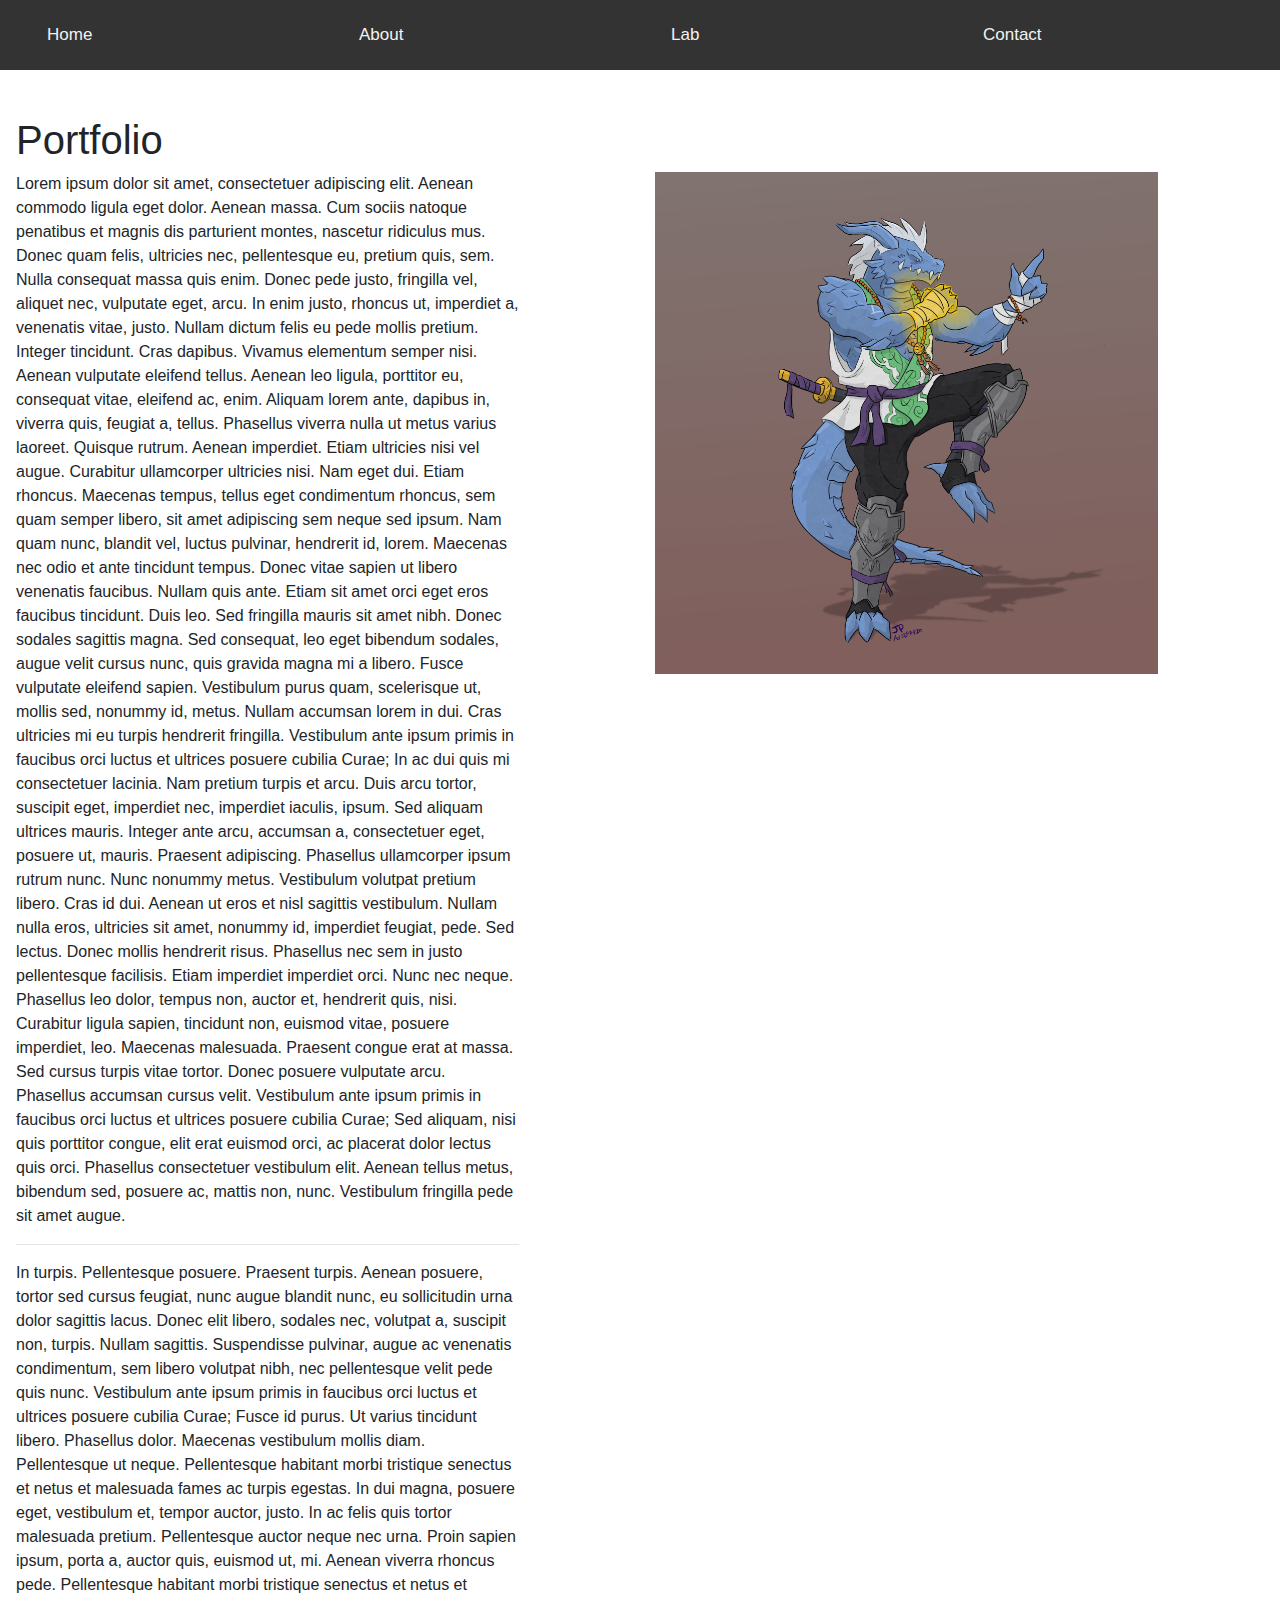
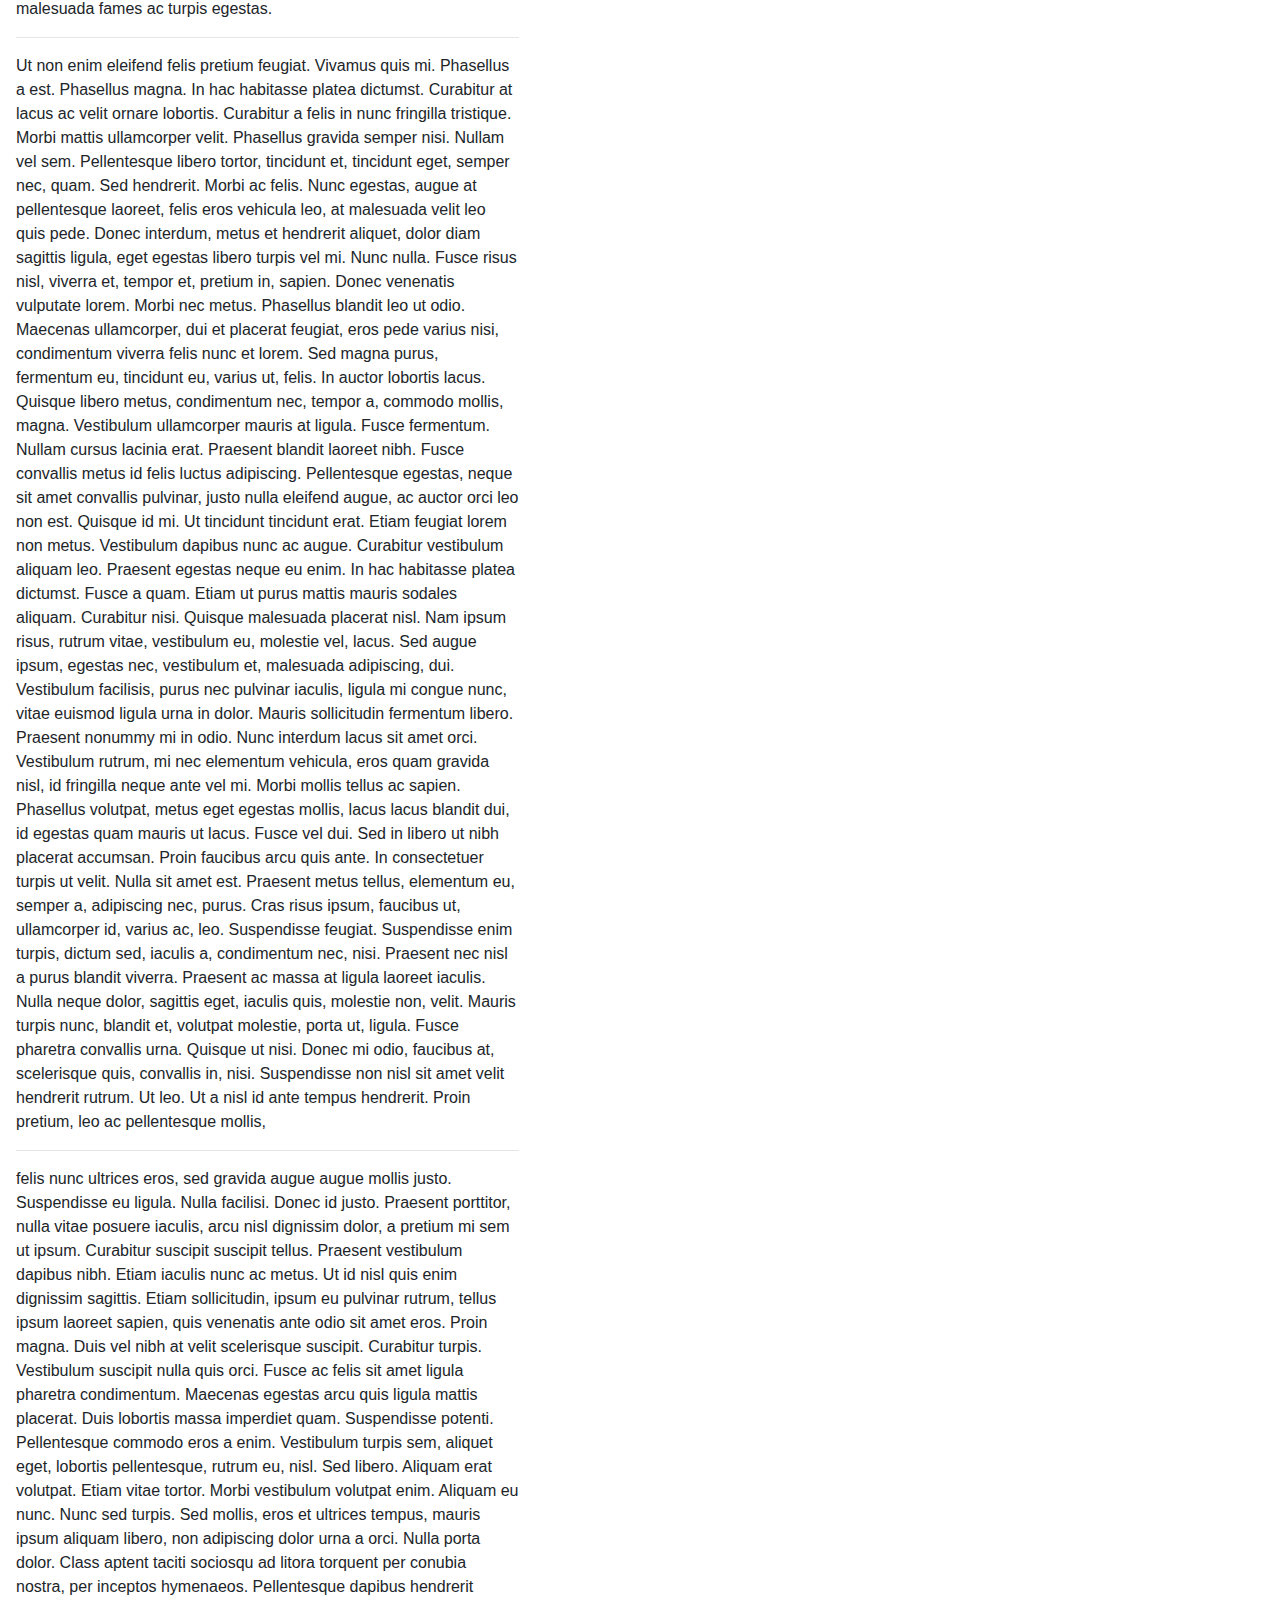
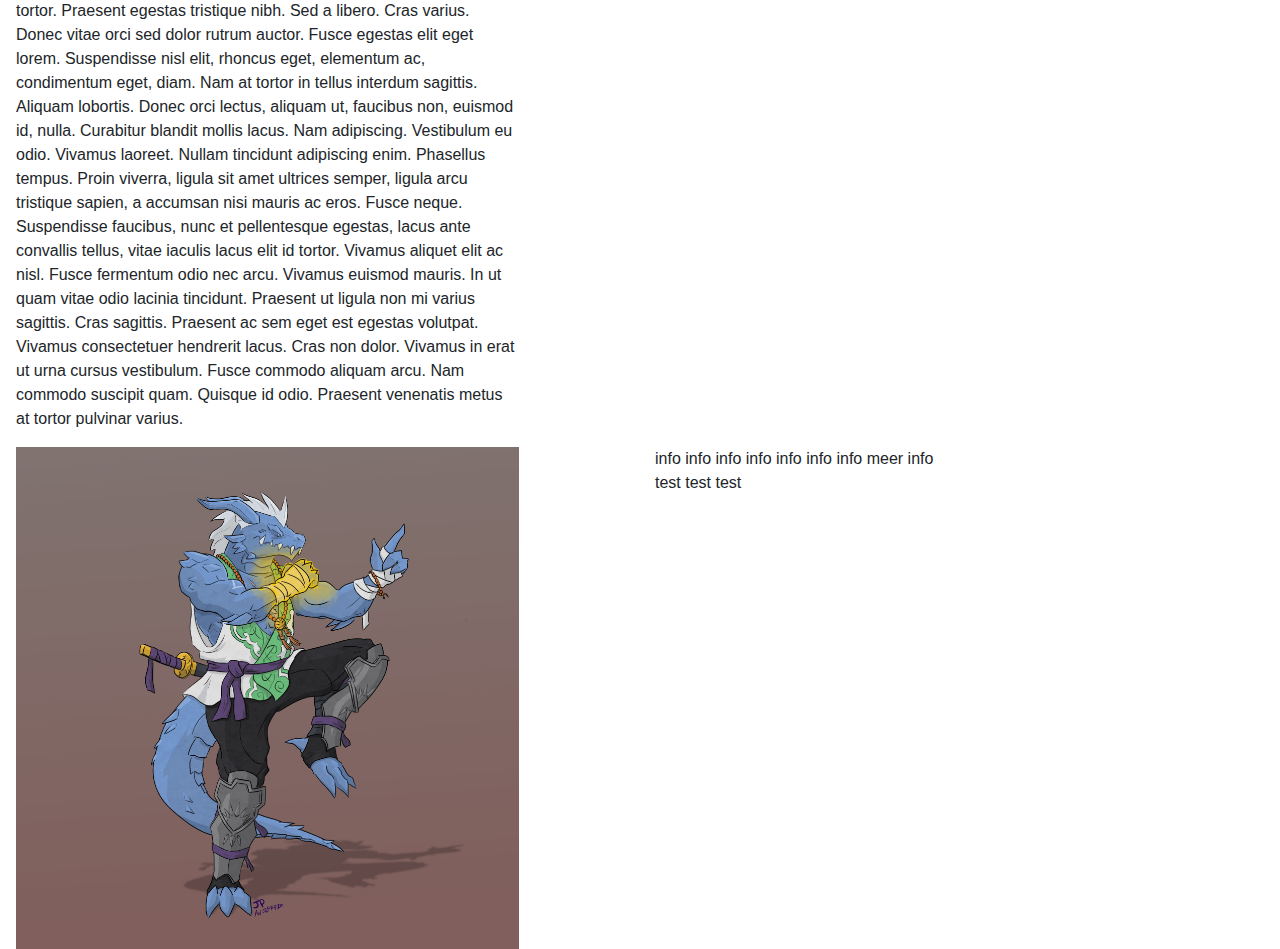
==== AboutPage.html @ 143f9716 "Update AboutPage.html" ====
<!DOCTYPE html>

<html>
    <style>

        body {margin:0;}

        .navbar {
        overflow: hidden;
        background-color: #333;
        position: fixed;
        text-align: center;
        top: 0;
        width: 100%;
        }

        .navbar a {
        float: left;
        display: block;
        color: #f2f2f2;
        text-align: center;
        padding: 14px 16px;
        text-decoration: none;
        font-size: 17px;
        }

        .navbar a:hover {
        background: #00ffff;
        color: black;
        }

        .main {
        padding: 16px;
        margin-top: 30px;
        height: 1500px; /* Used in this example to enable scrolling */
        }
    </style>

    <head>
        <meta charset="UTF-8">
        <meta name="viewport" content="width=device-width, initial-scale=1.0">
        <link rel="stylesheet" href="https://stackpath.bootstrapcdn.com/bootstrap/4.3.1/css/bootstrap.min.css" integrity="sha384-ggOyR0iXCbMQv3Xipma34MD+dH/1fQ784/j6cY/iJTQUOhcWr7x9JvoRxT2MZw1T" crossorigin="anonymous">
        <script src="https://code.jquery.com/jquery-3.3.1.slim.min.js" integrity="sha384-q8i/X+965DzO0rT7abK41JStQIAqVgRVzpbzo5smXKp4YfRvH+8abtTE1Pi6jizo" crossorigin="anonymous"></script>
        <script src="https://cdnjs.cloudflare.com/ajax/libs/popper.js/1.14.7/umd/popper.min.js" integrity="sha384-UO2eT0CpHqdSJQ6hJty5KVphtPhzWj9WO1clHTMGa3JDZwrnQq4sF86dIHNDz0W1" crossorigin="anonymous"></script>
        <script src="https://stackpath.bootstrapcdn.com/bootstrap/4.3.1/js/bootstrap.min.js" integrity="sha384-JjSmVgyd0p3pXB1rRibZUAYoIIy6OrQ6VrjIEaFf/nJGzIxFDsf4x0xIM+B07jRM" crossorigin="anonymous"></script>
        <title>
            Portfolio
        </title>
    </head>
    
    <body>
        <!--menu balk-->
        <div class="navbar">
            <div class="col-md-3"><a href="./index.html">Home</a></div>
            <div class="col-md-3"><a href="./AboutPage.html">About</a></div>
            <div class="col-md-3"><a href="./LabPage.html">Lab</a></div>
            <div class="col-md-3"><a href="./ContactPage.html">Contact</a></div>
        </div>

        <div class="main">
            <!--titel-->
            <h1 id="Home">Portfolio</h1>

            <!--eerste rij met 2 colommen (afbeelding rechts, text links)-->
            <div class="row jusstify-content-center">
                <div class="col-md-5">
                    <p>
                        Lorem ipsum dolor sit amet, consectetuer adipiscing elit. Aenean commodo ligula eget dolor. Aenean massa. Cum sociis natoque penatibus et magnis dis parturient montes, nascetur ridiculus mus. Donec quam felis, ultricies nec, pellentesque eu, pretium quis, sem. Nulla consequat massa quis enim. Donec pede justo, fringilla vel, aliquet nec, vulputate eget, arcu. In enim justo, rhoncus ut, imperdiet a, venenatis vitae, justo. Nullam dictum felis eu pede mollis pretium. Integer tincidunt. Cras dapibus. Vivamus elementum semper nisi. Aenean vulputate eleifend tellus. Aenean leo ligula, porttitor eu, consequat vitae, eleifend ac, enim. Aliquam lorem ante, dapibus in, viverra quis, feugiat a, tellus. Phasellus viverra nulla ut metus varius laoreet. Quisque rutrum. Aenean imperdiet. Etiam ultricies nisi vel augue. Curabitur ullamcorper ultricies nisi. Nam eget dui.

Etiam rhoncus. Maecenas tempus, tellus eget condimentum rhoncus, sem quam semper libero, sit amet adipiscing sem neque sed ipsum. Nam quam nunc, blandit vel, luctus pulvinar, hendrerit id, lorem. Maecenas nec odio et ante tincidunt tempus. Donec vitae sapien ut libero venenatis faucibus. Nullam quis ante. Etiam sit amet orci eget eros faucibus tincidunt. Duis leo. Sed fringilla mauris sit amet nibh. Donec sodales sagittis magna. Sed consequat, leo eget bibendum sodales, augue velit cursus nunc, quis gravida magna mi a libero. Fusce vulputate eleifend sapien. Vestibulum purus quam, scelerisque ut, mollis sed, nonummy id, metus. Nullam accumsan lorem in dui. Cras ultricies mi eu turpis hendrerit fringilla. Vestibulum ante ipsum primis in faucibus orci luctus et ultrices posuere cubilia Curae; In ac dui quis mi consectetuer lacinia.

Nam pretium turpis et arcu. Duis arcu tortor, suscipit eget, imperdiet nec, imperdiet iaculis, ipsum. Sed aliquam ultrices mauris. Integer ante arcu, accumsan a, consectetuer eget, posuere ut, mauris. Praesent adipiscing. Phasellus ullamcorper ipsum rutrum nunc. Nunc nonummy metus. Vestibulum volutpat pretium libero. Cras id dui. Aenean ut eros et nisl sagittis vestibulum. Nullam nulla eros, ultricies sit amet, nonummy id, imperdiet feugiat, pede. Sed lectus. Donec mollis hendrerit risus. Phasellus nec sem in justo pellentesque facilisis. Etiam imperdiet imperdiet orci. Nunc nec neque. Phasellus leo dolor, tempus non, auctor et, hendrerit quis, nisi.

Curabitur ligula sapien, tincidunt non, euismod vitae, posuere imperdiet, leo. Maecenas malesuada. Praesent congue erat at massa. Sed cursus turpis vitae tortor. Donec posuere vulputate arcu. Phasellus accumsan cursus velit. Vestibulum ante ipsum primis in faucibus orci luctus et ultrices posuere cubilia Curae; Sed aliquam, nisi quis porttitor congue, elit erat euismod orci, ac placerat dolor lectus quis orci. Phasellus consectetuer vestibulum elit. Aenean tellus metus, bibendum sed, posuere ac, mattis non, nunc. Vestibulum fringilla pede sit amet augue.<hr/> In turpis. Pellentesque posuere. Praesent turpis.

Aenean posuere, tortor sed cursus feugiat, nunc augue blandit nunc, eu sollicitudin urna dolor sagittis lacus. Donec elit libero, sodales nec, volutpat a, suscipit non, turpis. Nullam sagittis. Suspendisse pulvinar, augue ac venenatis condimentum, sem libero volutpat nibh, nec pellentesque velit pede quis nunc. Vestibulum ante ipsum primis in faucibus orci luctus et ultrices posuere cubilia Curae; Fusce id purus. Ut varius tincidunt libero. Phasellus dolor. Maecenas vestibulum mollis diam. Pellentesque ut neque. Pellentesque habitant morbi tristique senectus et netus et malesuada fames ac turpis egestas.

In dui magna, posuere eget, vestibulum et, tempor auctor, justo. In ac felis quis tortor malesuada pretium. Pellentesque auctor neque nec urna. Proin sapien ipsum, porta a, auctor quis, euismod ut, mi. Aenean viverra rhoncus pede. Pellentesque habitant morbi tristique senectus et netus et malesuada fames ac turpis egestas.<hr/> Ut non enim eleifend felis pretium feugiat. Vivamus quis mi. Phasellus a est. Phasellus magna.

In hac habitasse platea dictumst. Curabitur at lacus ac velit ornare lobortis. Curabitur a felis in nunc fringilla tristique. Morbi mattis ullamcorper velit. Phasellus gravida semper nisi. Nullam vel sem. Pellentesque libero tortor, tincidunt et, tincidunt eget, semper nec, quam. Sed hendrerit. Morbi ac felis. Nunc egestas, augue at pellentesque laoreet, felis eros vehicula leo, at malesuada velit leo quis pede. Donec interdum, metus et hendrerit aliquet, dolor diam sagittis ligula, eget egestas libero turpis vel mi. Nunc nulla. Fusce risus nisl, viverra et, tempor et, pretium in, sapien. Donec venenatis vulputate lorem.

Morbi nec metus. Phasellus blandit leo ut odio. Maecenas ullamcorper, dui et placerat feugiat, eros pede varius nisi, condimentum viverra felis nunc et lorem. Sed magna purus, fermentum eu, tincidunt eu, varius ut, felis. In auctor lobortis lacus. Quisque libero metus, condimentum nec, tempor a, commodo mollis, magna. Vestibulum ullamcorper mauris at ligula. Fusce fermentum. Nullam cursus lacinia erat. Praesent blandit laoreet nibh.

Fusce convallis metus id felis luctus adipiscing. Pellentesque egestas, neque sit amet convallis pulvinar, justo nulla eleifend augue, ac auctor orci leo non est. Quisque id mi. Ut tincidunt tincidunt erat. Etiam feugiat lorem non metus. Vestibulum dapibus nunc ac augue. Curabitur vestibulum aliquam leo. Praesent egestas neque eu enim. In hac habitasse platea dictumst. Fusce a quam. Etiam ut purus mattis mauris sodales aliquam. Curabitur nisi. Quisque malesuada placerat nisl. Nam ipsum risus, rutrum vitae, vestibulum eu, molestie vel, lacus.

Sed augue ipsum, egestas nec, vestibulum et, malesuada adipiscing, dui. Vestibulum facilisis, purus nec pulvinar iaculis, ligula mi congue nunc, vitae euismod ligula urna in dolor. Mauris sollicitudin fermentum libero. Praesent nonummy mi in odio. Nunc interdum lacus sit amet orci. Vestibulum rutrum, mi nec elementum vehicula, eros quam gravida nisl, id fringilla neque ante vel mi. Morbi mollis tellus ac sapien. Phasellus volutpat, metus eget egestas mollis, lacus lacus blandit dui, id egestas quam mauris ut lacus. Fusce vel dui. Sed in libero ut nibh placerat accumsan. Proin faucibus arcu quis ante. In consectetuer turpis ut velit. Nulla sit amet est. Praesent metus tellus, elementum eu, semper a, adipiscing nec, purus. Cras risus ipsum, faucibus ut, ullamcorper id, varius ac, leo. Suspendisse feugiat. Suspendisse enim turpis, dictum sed, iaculis a, condimentum nec, nisi. Praesent nec nisl a purus blandit viverra. Praesent ac massa at ligula laoreet iaculis. Nulla neque dolor, sagittis eget, iaculis quis, molestie non, velit.

Mauris turpis nunc, blandit et, volutpat molestie, porta ut, ligula. Fusce pharetra convallis urna. Quisque ut nisi. Donec mi odio, faucibus at, scelerisque quis, convallis in, nisi. Suspendisse non nisl sit amet velit hendrerit rutrum. Ut leo. Ut a nisl id ante tempus hendrerit. Proin pretium, leo ac pellentesque mollis,<hr/> felis nunc ultrices eros, sed gravida augue augue mollis justo. Suspendisse eu ligula. Nulla facilisi. Donec id justo. Praesent porttitor, nulla vitae posuere iaculis, arcu nisl dignissim dolor, a pretium mi sem ut ipsum. Curabitur suscipit suscipit tellus.

Praesent vestibulum dapibus nibh. Etiam iaculis nunc ac metus. Ut id nisl quis enim dignissim sagittis. Etiam sollicitudin, ipsum eu pulvinar rutrum, tellus ipsum laoreet sapien, quis venenatis ante odio sit amet eros. Proin magna. Duis vel nibh at velit scelerisque suscipit. Curabitur turpis. Vestibulum suscipit nulla quis orci. Fusce ac felis sit amet ligula pharetra condimentum. Maecenas egestas arcu quis ligula mattis placerat. Duis lobortis massa imperdiet quam. Suspendisse potenti.

Pellentesque commodo eros a enim. Vestibulum turpis sem, aliquet eget, lobortis pellentesque, rutrum eu, nisl. Sed libero. Aliquam erat volutpat. Etiam vitae tortor. Morbi vestibulum volutpat enim. Aliquam eu nunc. Nunc sed turpis. Sed mollis, eros et ultrices tempus, mauris ipsum aliquam libero, non adipiscing dolor urna a orci. Nulla porta dolor. Class aptent taciti sociosqu ad litora torquent per conubia nostra, per inceptos hymenaeos.

Pellentesque dapibus hendrerit tortor. Praesent egestas tristique nibh. Sed a libero. Cras varius. Donec vitae orci sed dolor rutrum auctor. Fusce egestas elit eget lorem. Suspendisse nisl elit, rhoncus eget, elementum ac, condimentum eget, diam. Nam at tortor in tellus interdum sagittis. Aliquam lobortis. Donec orci lectus, aliquam ut, faucibus non, euismod id, nulla. Curabitur blandit mollis lacus. Nam adipiscing. Vestibulum eu odio.

Vivamus laoreet. Nullam tincidunt adipiscing enim. Phasellus tempus. Proin viverra, ligula sit amet ultrices semper, ligula arcu tristique sapien, a accumsan nisi mauris ac eros. Fusce neque. Suspendisse faucibus, nunc et pellentesque egestas, lacus ante convallis tellus, vitae iaculis lacus elit id tortor. Vivamus aliquet elit ac nisl. Fusce fermentum odio nec arcu. Vivamus euismod mauris. In ut quam vitae odio lacinia tincidunt. Praesent ut ligula non mi varius sagittis. Cras sagittis. Praesent ac sem eget est egestas volutpat. Vivamus consectetuer hendrerit lacus. Cras non dolor. Vivamus in erat ut urna cursus vestibulum. Fusce commodo aliquam arcu. Nam commodo suscipit quam. Quisque id odio. Praesent venenatis metus at tortor pulvinar varius.
                    </p>
                </div>
                <div class="col-md-1"></div>
                <div class="col-md-5">
                    <img width="100%" src="./afbeeldingen/testAfbeelding.png" >
                </div>
            </div>
            
            <!--tweede rij met 2 colommen (text rechts en afbeelding links)-->
            <div class="row jusstify-content-center">
                <div class="col-md-5" align="center">
                    <img width="100%" src="./afbeeldingen/testAfbeelding.png" >
                </div>
                <div class="col-md-1"></div>
                <div class="col-md-5">
                    <p>
                        info info info info info  info info meer info <br> test test test
                    </p>
                </div>
            </div>
        </div>
    </body>
</html>
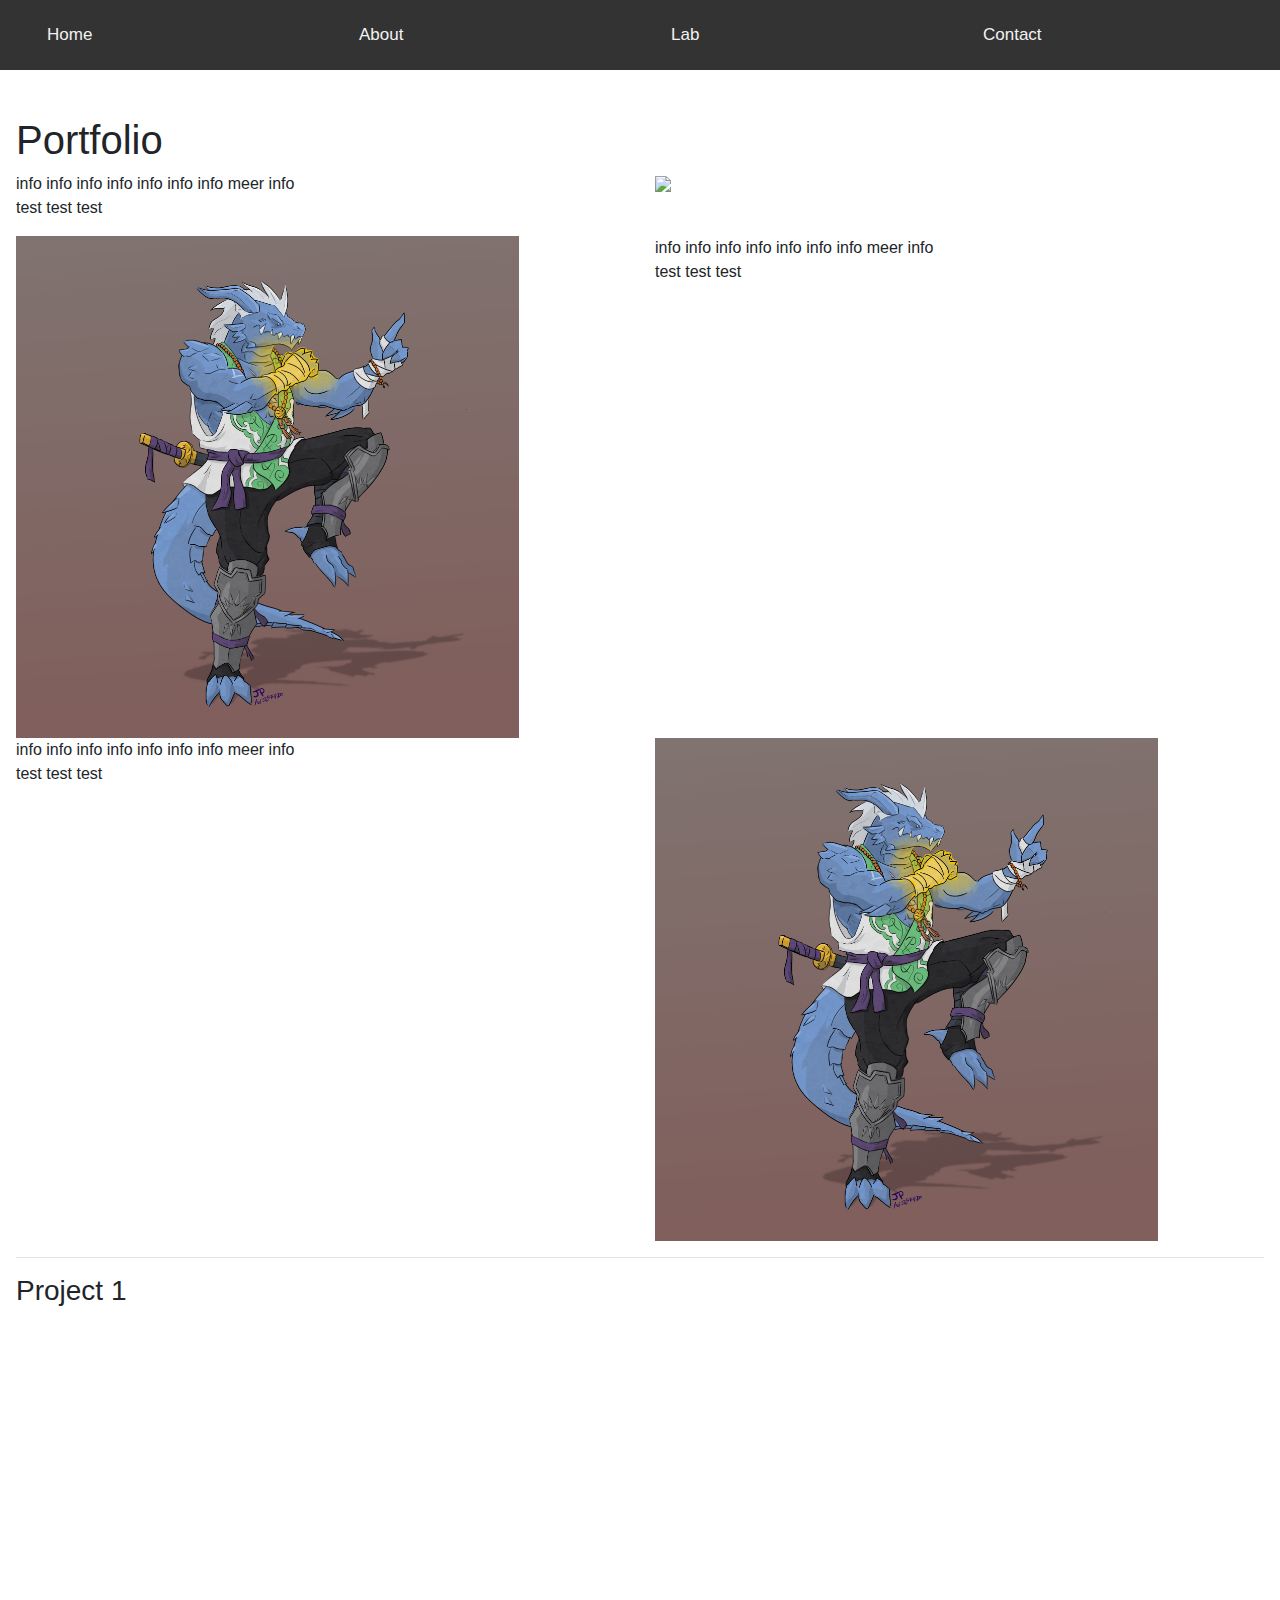
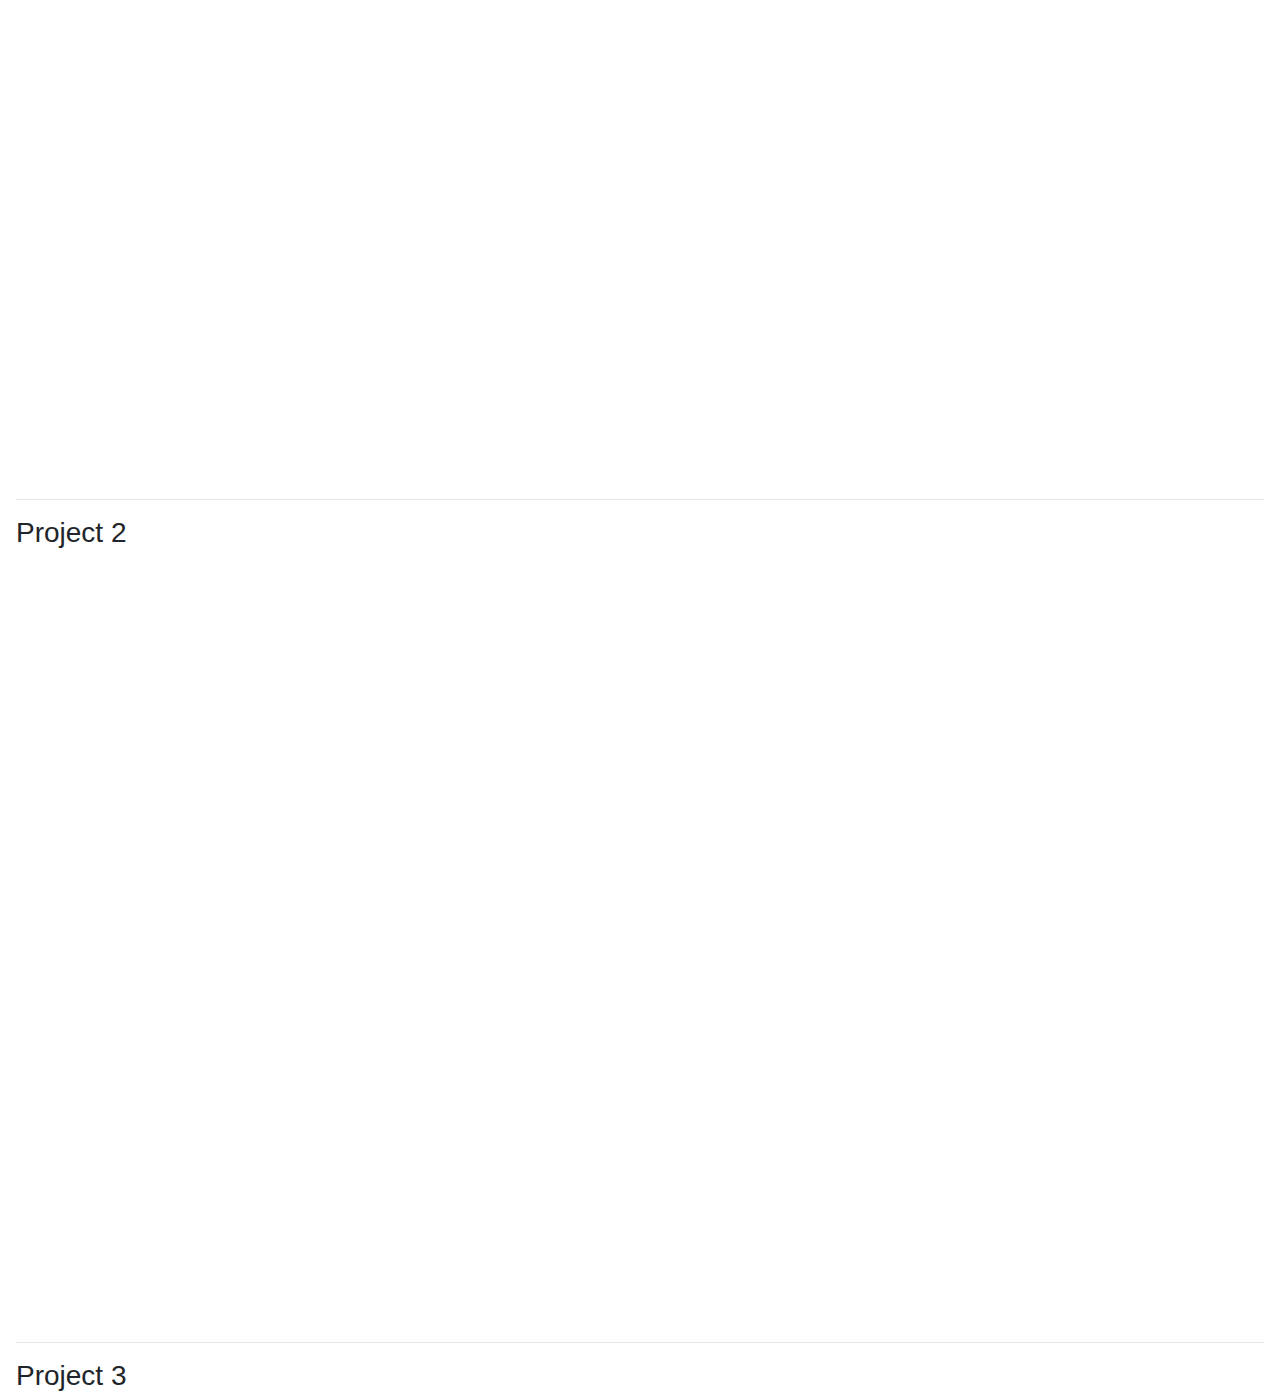
==== commit d738b39f: "Courage has assended" ====
--- a/AboutPage.html
+++ b/AboutPage.html
@@ -65,40 +65,12 @@
             <div class="row jusstify-content-center">
                 <div class="col-md-5">
                     <p>
-                        Lorem ipsum dolor sit amet, consectetuer adipiscing elit. Aenean commodo ligula eget dolor. Aenean massa. Cum sociis natoque penatibus et magnis dis parturient montes, nascetur ridiculus mus. Donec quam felis, ultricies nec, pellentesque eu, pretium quis, sem. Nulla consequat massa quis enim. Donec pede justo, fringilla vel, aliquet nec, vulputate eget, arcu. In enim justo, rhoncus ut, imperdiet a, venenatis vitae, justo. Nullam dictum felis eu pede mollis pretium. Integer tincidunt. Cras dapibus. Vivamus elementum semper nisi. Aenean vulputate eleifend tellus. Aenean leo ligula, porttitor eu, consequat vitae, eleifend ac, enim. Aliquam lorem ante, dapibus in, viverra quis, feugiat a, tellus. Phasellus viverra nulla ut metus varius laoreet. Quisque rutrum. Aenean imperdiet. Etiam ultricies nisi vel augue. Curabitur ullamcorper ultricies nisi. Nam eget dui.
-
-Etiam rhoncus. Maecenas tempus, tellus eget condimentum rhoncus, sem quam semper libero, sit amet adipiscing sem neque sed ipsum. Nam quam nunc, blandit vel, luctus pulvinar, hendrerit id, lorem. Maecenas nec odio et ante tincidunt tempus. Donec vitae sapien ut libero venenatis faucibus. Nullam quis ante. Etiam sit amet orci eget eros faucibus tincidunt. Duis leo. Sed fringilla mauris sit amet nibh. Donec sodales sagittis magna. Sed consequat, leo eget bibendum sodales, augue velit cursus nunc, quis gravida magna mi a libero. Fusce vulputate eleifend sapien. Vestibulum purus quam, scelerisque ut, mollis sed, nonummy id, metus. Nullam accumsan lorem in dui. Cras ultricies mi eu turpis hendrerit fringilla. Vestibulum ante ipsum primis in faucibus orci luctus et ultrices posuere cubilia Curae; In ac dui quis mi consectetuer lacinia.
-
-Nam pretium turpis et arcu. Duis arcu tortor, suscipit eget, imperdiet nec, imperdiet iaculis, ipsum. Sed aliquam ultrices mauris. Integer ante arcu, accumsan a, consectetuer eget, posuere ut, mauris. Praesent adipiscing. Phasellus ullamcorper ipsum rutrum nunc. Nunc nonummy metus. Vestibulum volutpat pretium libero. Cras id dui. Aenean ut eros et nisl sagittis vestibulum. Nullam nulla eros, ultricies sit amet, nonummy id, imperdiet feugiat, pede. Sed lectus. Donec mollis hendrerit risus. Phasellus nec sem in justo pellentesque facilisis. Etiam imperdiet imperdiet orci. Nunc nec neque. Phasellus leo dolor, tempus non, auctor et, hendrerit quis, nisi.
-
-Curabitur ligula sapien, tincidunt non, euismod vitae, posuere imperdiet, leo. Maecenas malesuada. Praesent congue erat at massa. Sed cursus turpis vitae tortor. Donec posuere vulputate arcu. Phasellus accumsan cursus velit. Vestibulum ante ipsum primis in faucibus orci luctus et ultrices posuere cubilia Curae; Sed aliquam, nisi quis porttitor congue, elit erat euismod orci, ac placerat dolor lectus quis orci. Phasellus consectetuer vestibulum elit. Aenean tellus metus, bibendum sed, posuere ac, mattis non, nunc. Vestibulum fringilla pede sit amet augue.<hr/> In turpis. Pellentesque posuere. Praesent turpis.
-
-Aenean posuere, tortor sed cursus feugiat, nunc augue blandit nunc, eu sollicitudin urna dolor sagittis lacus. Donec elit libero, sodales nec, volutpat a, suscipit non, turpis. Nullam sagittis. Suspendisse pulvinar, augue ac venenatis condimentum, sem libero volutpat nibh, nec pellentesque velit pede quis nunc. Vestibulum ante ipsum primis in faucibus orci luctus et ultrices posuere cubilia Curae; Fusce id purus. Ut varius tincidunt libero. Phasellus dolor. Maecenas vestibulum mollis diam. Pellentesque ut neque. Pellentesque habitant morbi tristique senectus et netus et malesuada fames ac turpis egestas.
-
-In dui magna, posuere eget, vestibulum et, tempor auctor, justo. In ac felis quis tortor malesuada pretium. Pellentesque auctor neque nec urna. Proin sapien ipsum, porta a, auctor quis, euismod ut, mi. Aenean viverra rhoncus pede. Pellentesque habitant morbi tristique senectus et netus et malesuada fames ac turpis egestas.<hr/> Ut non enim eleifend felis pretium feugiat. Vivamus quis mi. Phasellus a est. Phasellus magna.
-
-In hac habitasse platea dictumst. Curabitur at lacus ac velit ornare lobortis. Curabitur a felis in nunc fringilla tristique. Morbi mattis ullamcorper velit. Phasellus gravida semper nisi. Nullam vel sem. Pellentesque libero tortor, tincidunt et, tincidunt eget, semper nec, quam. Sed hendrerit. Morbi ac felis. Nunc egestas, augue at pellentesque laoreet, felis eros vehicula leo, at malesuada velit leo quis pede. Donec interdum, metus et hendrerit aliquet, dolor diam sagittis ligula, eget egestas libero turpis vel mi. Nunc nulla. Fusce risus nisl, viverra et, tempor et, pretium in, sapien. Donec venenatis vulputate lorem.
-
-Morbi nec metus. Phasellus blandit leo ut odio. Maecenas ullamcorper, dui et placerat feugiat, eros pede varius nisi, condimentum viverra felis nunc et lorem. Sed magna purus, fermentum eu, tincidunt eu, varius ut, felis. In auctor lobortis lacus. Quisque libero metus, condimentum nec, tempor a, commodo mollis, magna. Vestibulum ullamcorper mauris at ligula. Fusce fermentum. Nullam cursus lacinia erat. Praesent blandit laoreet nibh.
-
-Fusce convallis metus id felis luctus adipiscing. Pellentesque egestas, neque sit amet convallis pulvinar, justo nulla eleifend augue, ac auctor orci leo non est. Quisque id mi. Ut tincidunt tincidunt erat. Etiam feugiat lorem non metus. Vestibulum dapibus nunc ac augue. Curabitur vestibulum aliquam leo. Praesent egestas neque eu enim. In hac habitasse platea dictumst. Fusce a quam. Etiam ut purus mattis mauris sodales aliquam. Curabitur nisi. Quisque malesuada placerat nisl. Nam ipsum risus, rutrum vitae, vestibulum eu, molestie vel, lacus.
-
-Sed augue ipsum, egestas nec, vestibulum et, malesuada adipiscing, dui. Vestibulum facilisis, purus nec pulvinar iaculis, ligula mi congue nunc, vitae euismod ligula urna in dolor. Mauris sollicitudin fermentum libero. Praesent nonummy mi in odio. Nunc interdum lacus sit amet orci. Vestibulum rutrum, mi nec elementum vehicula, eros quam gravida nisl, id fringilla neque ante vel mi. Morbi mollis tellus ac sapien. Phasellus volutpat, metus eget egestas mollis, lacus lacus blandit dui, id egestas quam mauris ut lacus. Fusce vel dui. Sed in libero ut nibh placerat accumsan. Proin faucibus arcu quis ante. In consectetuer turpis ut velit. Nulla sit amet est. Praesent metus tellus, elementum eu, semper a, adipiscing nec, purus. Cras risus ipsum, faucibus ut, ullamcorper id, varius ac, leo. Suspendisse feugiat. Suspendisse enim turpis, dictum sed, iaculis a, condimentum nec, nisi. Praesent nec nisl a purus blandit viverra. Praesent ac massa at ligula laoreet iaculis. Nulla neque dolor, sagittis eget, iaculis quis, molestie non, velit.
-
-Mauris turpis nunc, blandit et, volutpat molestie, porta ut, ligula. Fusce pharetra convallis urna. Quisque ut nisi. Donec mi odio, faucibus at, scelerisque quis, convallis in, nisi. Suspendisse non nisl sit amet velit hendrerit rutrum. Ut leo. Ut a nisl id ante tempus hendrerit. Proin pretium, leo ac pellentesque mollis,<hr/> felis nunc ultrices eros, sed gravida augue augue mollis justo. Suspendisse eu ligula. Nulla facilisi. Donec id justo. Praesent porttitor, nulla vitae posuere iaculis, arcu nisl dignissim dolor, a pretium mi sem ut ipsum. Curabitur suscipit suscipit tellus.
-
-Praesent vestibulum dapibus nibh. Etiam iaculis nunc ac metus. Ut id nisl quis enim dignissim sagittis. Etiam sollicitudin, ipsum eu pulvinar rutrum, tellus ipsum laoreet sapien, quis venenatis ante odio sit amet eros. Proin magna. Duis vel nibh at velit scelerisque suscipit. Curabitur turpis. Vestibulum suscipit nulla quis orci. Fusce ac felis sit amet ligula pharetra condimentum. Maecenas egestas arcu quis ligula mattis placerat. Duis lobortis massa imperdiet quam. Suspendisse potenti.
-
-Pellentesque commodo eros a enim. Vestibulum turpis sem, aliquet eget, lobortis pellentesque, rutrum eu, nisl. Sed libero. Aliquam erat volutpat. Etiam vitae tortor. Morbi vestibulum volutpat enim. Aliquam eu nunc. Nunc sed turpis. Sed mollis, eros et ultrices tempus, mauris ipsum aliquam libero, non adipiscing dolor urna a orci. Nulla porta dolor. Class aptent taciti sociosqu ad litora torquent per conubia nostra, per inceptos hymenaeos.
-
-Pellentesque dapibus hendrerit tortor. Praesent egestas tristique nibh. Sed a libero. Cras varius. Donec vitae orci sed dolor rutrum auctor. Fusce egestas elit eget lorem. Suspendisse nisl elit, rhoncus eget, elementum ac, condimentum eget, diam. Nam at tortor in tellus interdum sagittis. Aliquam lobortis. Donec orci lectus, aliquam ut, faucibus non, euismod id, nulla. Curabitur blandit mollis lacus. Nam adipiscing. Vestibulum eu odio.
-
-Vivamus laoreet. Nullam tincidunt adipiscing enim. Phasellus tempus. Proin viverra, ligula sit amet ultrices semper, ligula arcu tristique sapien, a accumsan nisi mauris ac eros. Fusce neque. Suspendisse faucibus, nunc et pellentesque egestas, lacus ante convallis tellus, vitae iaculis lacus elit id tortor. Vivamus aliquet elit ac nisl. Fusce fermentum odio nec arcu. Vivamus euismod mauris. In ut quam vitae odio lacinia tincidunt. Praesent ut ligula non mi varius sagittis. Cras sagittis. Praesent ac sem eget est egestas volutpat. Vivamus consectetuer hendrerit lacus. Cras non dolor. Vivamus in erat ut urna cursus vestibulum. Fusce commodo aliquam arcu. Nam commodo suscipit quam. Quisque id odio. Praesent venenatis metus at tortor pulvinar varius.
+                        info info info info info  info info meer info <br> test test test
                     </p>
                 </div>
                 <div class="col-md-1"></div>
                 <div class="col-md-5">
-                    <img width="100%" src="./afbeeldingen/testAfbeelding.png" >
+                    <img width="100%" src="./afbeeldingen/Courage.gif" >
                 </div>
             </div>
             
@@ -114,6 +86,31 @@
                     </p>
                 </div>
             </div>
+            
+            <!--derde rij met 2 colommen (afbeelding rechts, text links)-->
+            <div class="row jusstify-content-center">
+                <div class="col-md-5">
+                    <p>
+                        info info info info info  info info meer info <br> test test test
+                    </p>
+                </div>
+                <div class="col-md-1"></div>
+                <div class="col-md-5" align="center">
+                    <img width="100%" src="./afbeeldingen/testAfbeelding.png" >
+                </div>
+            </div>
+            <hr>
+            <h3 id="Project 1">
+                Project 1
+            </h3>
+            <br><br><br><br><br><br><br><br><br><br><br><br><br><br><br><br><br><br><br><br><br><br><br><br><br><br><br><br><br><br><br><br><hr>
+            <h3 id="Project 2">
+                Project 2
+            </h3>
+            <br><br><br><br><br><br><br><br><br><br><br><br><br><br><br><br><br><br><br><br><br><br><br><br><br><br><br><br><br><br><br><br><hr>
+            <h3 id="Project 3">
+                Project 3
+            </h3>
         </div>
     </body>
 </html>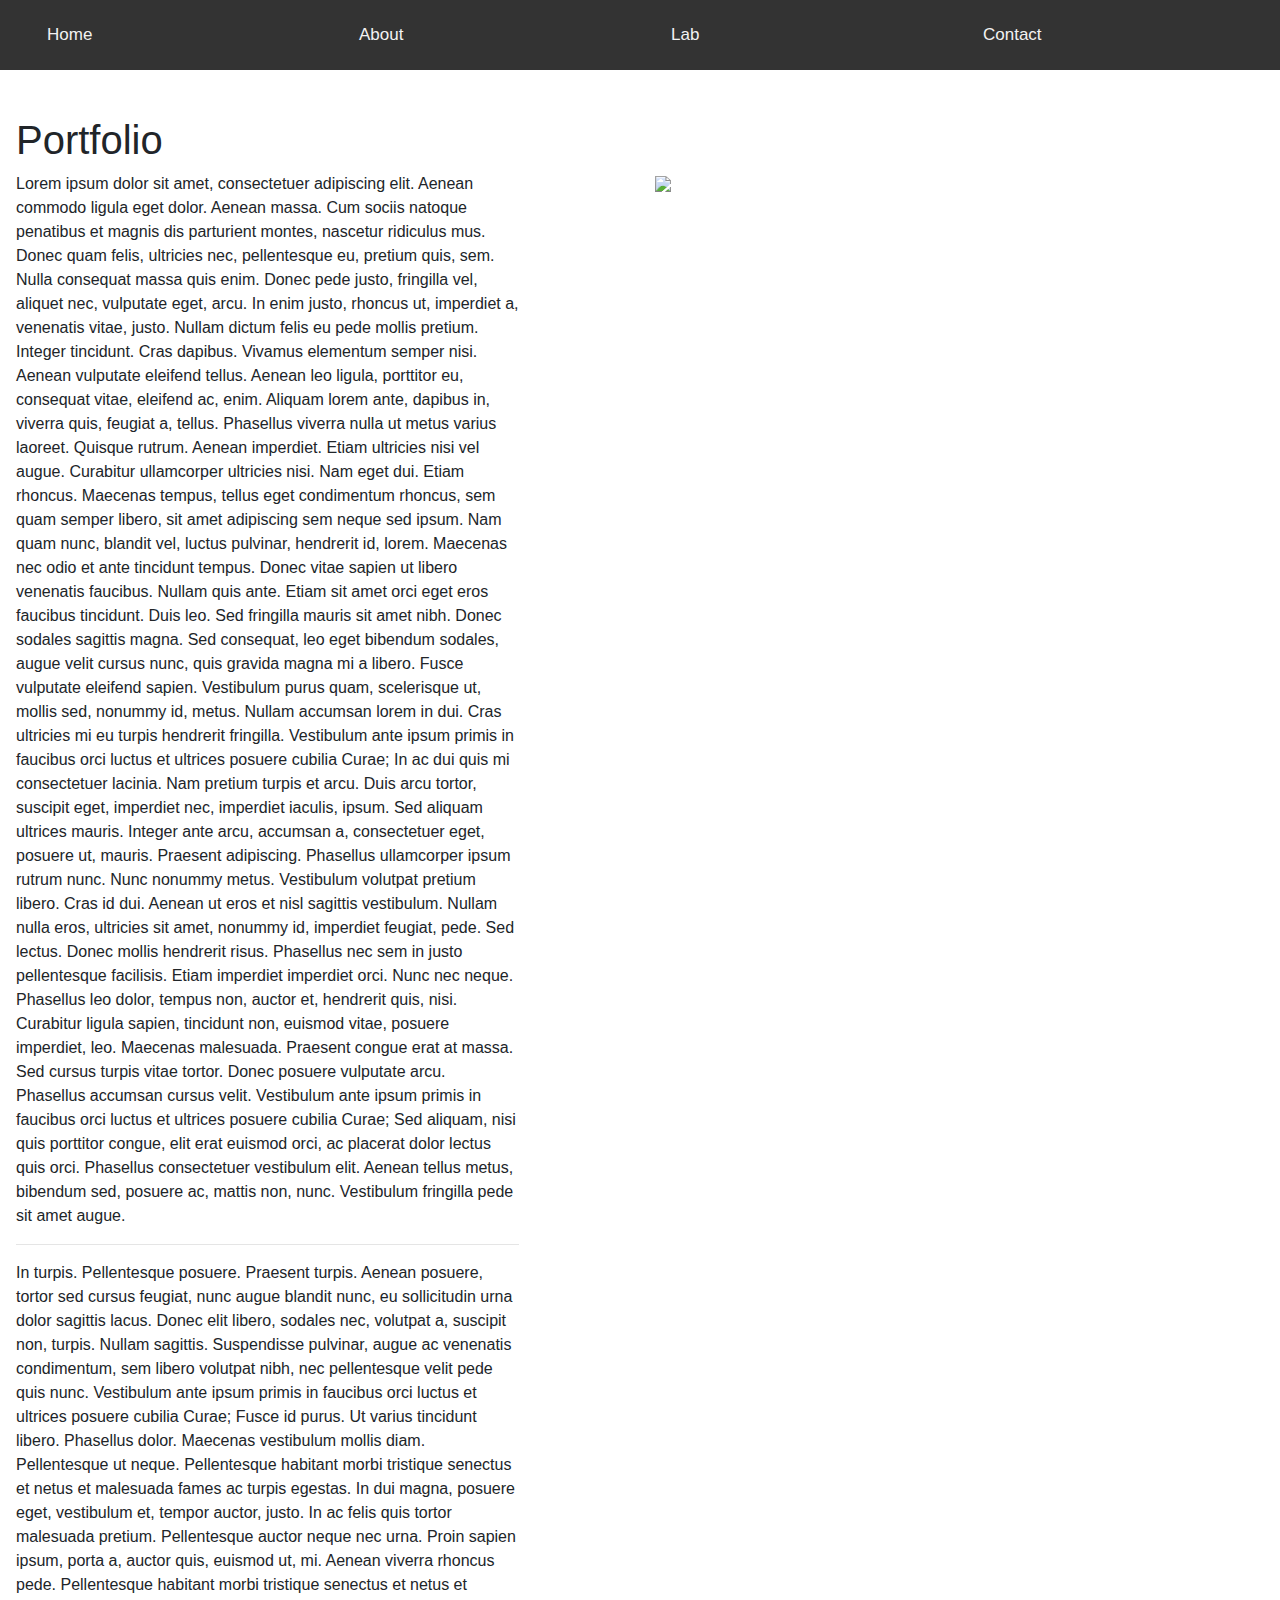
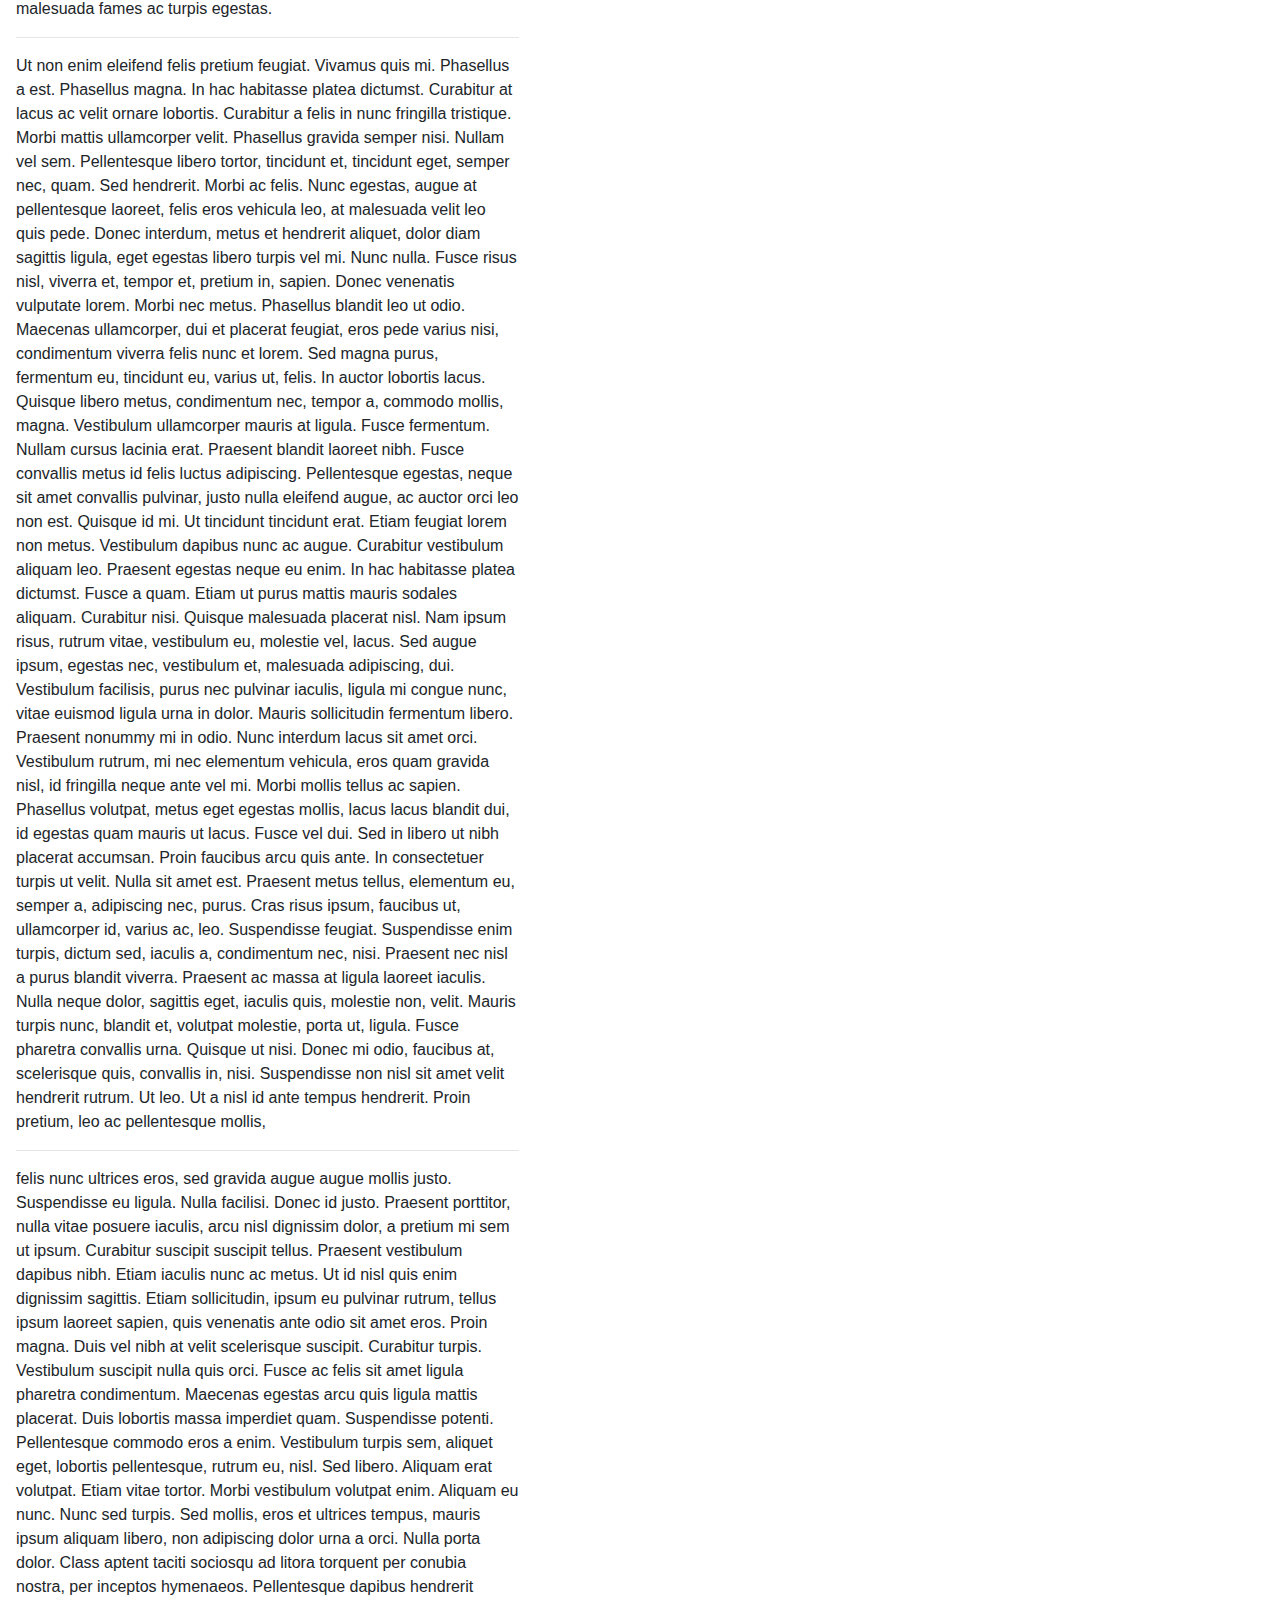
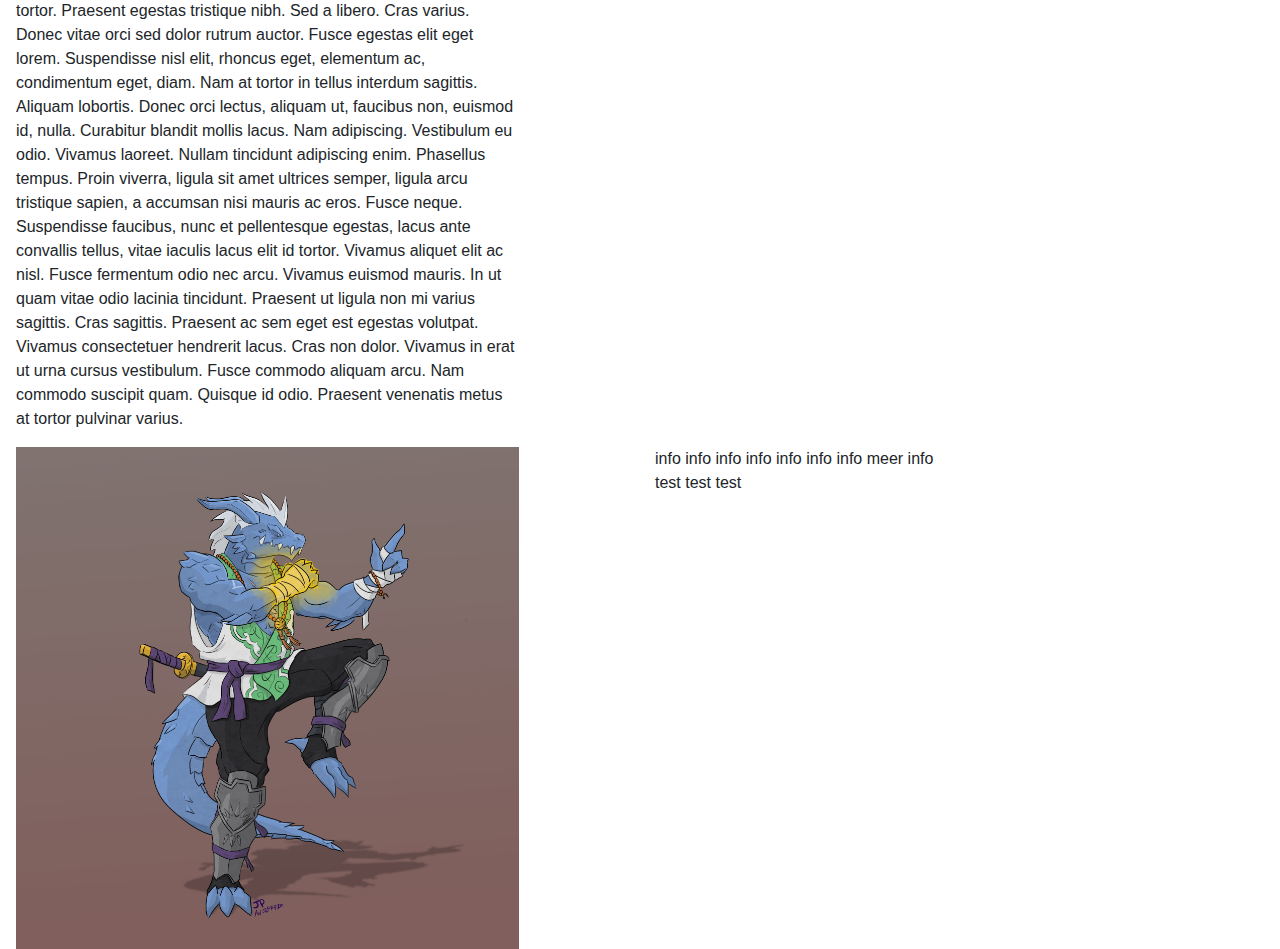
==== commit 158ba9bd: "Merge branch 'Damiën_Branch'" ====
--- a/AboutPage.html
+++ b/AboutPage.html
@@ -65,7 +65,35 @@
             <div class="row jusstify-content-center">
                 <div class="col-md-5">
                     <p>
-                        info info info info info  info info meer info <br> test test test
+                        Lorem ipsum dolor sit amet, consectetuer adipiscing elit. Aenean commodo ligula eget dolor. Aenean massa. Cum sociis natoque penatibus et magnis dis parturient montes, nascetur ridiculus mus. Donec quam felis, ultricies nec, pellentesque eu, pretium quis, sem. Nulla consequat massa quis enim. Donec pede justo, fringilla vel, aliquet nec, vulputate eget, arcu. In enim justo, rhoncus ut, imperdiet a, venenatis vitae, justo. Nullam dictum felis eu pede mollis pretium. Integer tincidunt. Cras dapibus. Vivamus elementum semper nisi. Aenean vulputate eleifend tellus. Aenean leo ligula, porttitor eu, consequat vitae, eleifend ac, enim. Aliquam lorem ante, dapibus in, viverra quis, feugiat a, tellus. Phasellus viverra nulla ut metus varius laoreet. Quisque rutrum. Aenean imperdiet. Etiam ultricies nisi vel augue. Curabitur ullamcorper ultricies nisi. Nam eget dui.
+
+Etiam rhoncus. Maecenas tempus, tellus eget condimentum rhoncus, sem quam semper libero, sit amet adipiscing sem neque sed ipsum. Nam quam nunc, blandit vel, luctus pulvinar, hendrerit id, lorem. Maecenas nec odio et ante tincidunt tempus. Donec vitae sapien ut libero venenatis faucibus. Nullam quis ante. Etiam sit amet orci eget eros faucibus tincidunt. Duis leo. Sed fringilla mauris sit amet nibh. Donec sodales sagittis magna. Sed consequat, leo eget bibendum sodales, augue velit cursus nunc, quis gravida magna mi a libero. Fusce vulputate eleifend sapien. Vestibulum purus quam, scelerisque ut, mollis sed, nonummy id, metus. Nullam accumsan lorem in dui. Cras ultricies mi eu turpis hendrerit fringilla. Vestibulum ante ipsum primis in faucibus orci luctus et ultrices posuere cubilia Curae; In ac dui quis mi consectetuer lacinia.
+
+Nam pretium turpis et arcu. Duis arcu tortor, suscipit eget, imperdiet nec, imperdiet iaculis, ipsum. Sed aliquam ultrices mauris. Integer ante arcu, accumsan a, consectetuer eget, posuere ut, mauris. Praesent adipiscing. Phasellus ullamcorper ipsum rutrum nunc. Nunc nonummy metus. Vestibulum volutpat pretium libero. Cras id dui. Aenean ut eros et nisl sagittis vestibulum. Nullam nulla eros, ultricies sit amet, nonummy id, imperdiet feugiat, pede. Sed lectus. Donec mollis hendrerit risus. Phasellus nec sem in justo pellentesque facilisis. Etiam imperdiet imperdiet orci. Nunc nec neque. Phasellus leo dolor, tempus non, auctor et, hendrerit quis, nisi.
+
+Curabitur ligula sapien, tincidunt non, euismod vitae, posuere imperdiet, leo. Maecenas malesuada. Praesent congue erat at massa. Sed cursus turpis vitae tortor. Donec posuere vulputate arcu. Phasellus accumsan cursus velit. Vestibulum ante ipsum primis in faucibus orci luctus et ultrices posuere cubilia Curae; Sed aliquam, nisi quis porttitor congue, elit erat euismod orci, ac placerat dolor lectus quis orci. Phasellus consectetuer vestibulum elit. Aenean tellus metus, bibendum sed, posuere ac, mattis non, nunc. Vestibulum fringilla pede sit amet augue.<hr/> In turpis. Pellentesque posuere. Praesent turpis.
+
+Aenean posuere, tortor sed cursus feugiat, nunc augue blandit nunc, eu sollicitudin urna dolor sagittis lacus. Donec elit libero, sodales nec, volutpat a, suscipit non, turpis. Nullam sagittis. Suspendisse pulvinar, augue ac venenatis condimentum, sem libero volutpat nibh, nec pellentesque velit pede quis nunc. Vestibulum ante ipsum primis in faucibus orci luctus et ultrices posuere cubilia Curae; Fusce id purus. Ut varius tincidunt libero. Phasellus dolor. Maecenas vestibulum mollis diam. Pellentesque ut neque. Pellentesque habitant morbi tristique senectus et netus et malesuada fames ac turpis egestas.
+
+In dui magna, posuere eget, vestibulum et, tempor auctor, justo. In ac felis quis tortor malesuada pretium. Pellentesque auctor neque nec urna. Proin sapien ipsum, porta a, auctor quis, euismod ut, mi. Aenean viverra rhoncus pede. Pellentesque habitant morbi tristique senectus et netus et malesuada fames ac turpis egestas.<hr/> Ut non enim eleifend felis pretium feugiat. Vivamus quis mi. Phasellus a est. Phasellus magna.
+
+In hac habitasse platea dictumst. Curabitur at lacus ac velit ornare lobortis. Curabitur a felis in nunc fringilla tristique. Morbi mattis ullamcorper velit. Phasellus gravida semper nisi. Nullam vel sem. Pellentesque libero tortor, tincidunt et, tincidunt eget, semper nec, quam. Sed hendrerit. Morbi ac felis. Nunc egestas, augue at pellentesque laoreet, felis eros vehicula leo, at malesuada velit leo quis pede. Donec interdum, metus et hendrerit aliquet, dolor diam sagittis ligula, eget egestas libero turpis vel mi. Nunc nulla. Fusce risus nisl, viverra et, tempor et, pretium in, sapien. Donec venenatis vulputate lorem.
+
+Morbi nec metus. Phasellus blandit leo ut odio. Maecenas ullamcorper, dui et placerat feugiat, eros pede varius nisi, condimentum viverra felis nunc et lorem. Sed magna purus, fermentum eu, tincidunt eu, varius ut, felis. In auctor lobortis lacus. Quisque libero metus, condimentum nec, tempor a, commodo mollis, magna. Vestibulum ullamcorper mauris at ligula. Fusce fermentum. Nullam cursus lacinia erat. Praesent blandit laoreet nibh.
+
+Fusce convallis metus id felis luctus adipiscing. Pellentesque egestas, neque sit amet convallis pulvinar, justo nulla eleifend augue, ac auctor orci leo non est. Quisque id mi. Ut tincidunt tincidunt erat. Etiam feugiat lorem non metus. Vestibulum dapibus nunc ac augue. Curabitur vestibulum aliquam leo. Praesent egestas neque eu enim. In hac habitasse platea dictumst. Fusce a quam. Etiam ut purus mattis mauris sodales aliquam. Curabitur nisi. Quisque malesuada placerat nisl. Nam ipsum risus, rutrum vitae, vestibulum eu, molestie vel, lacus.
+
+Sed augue ipsum, egestas nec, vestibulum et, malesuada adipiscing, dui. Vestibulum facilisis, purus nec pulvinar iaculis, ligula mi congue nunc, vitae euismod ligula urna in dolor. Mauris sollicitudin fermentum libero. Praesent nonummy mi in odio. Nunc interdum lacus sit amet orci. Vestibulum rutrum, mi nec elementum vehicula, eros quam gravida nisl, id fringilla neque ante vel mi. Morbi mollis tellus ac sapien. Phasellus volutpat, metus eget egestas mollis, lacus lacus blandit dui, id egestas quam mauris ut lacus. Fusce vel dui. Sed in libero ut nibh placerat accumsan. Proin faucibus arcu quis ante. In consectetuer turpis ut velit. Nulla sit amet est. Praesent metus tellus, elementum eu, semper a, adipiscing nec, purus. Cras risus ipsum, faucibus ut, ullamcorper id, varius ac, leo. Suspendisse feugiat. Suspendisse enim turpis, dictum sed, iaculis a, condimentum nec, nisi. Praesent nec nisl a purus blandit viverra. Praesent ac massa at ligula laoreet iaculis. Nulla neque dolor, sagittis eget, iaculis quis, molestie non, velit.
+
+Mauris turpis nunc, blandit et, volutpat molestie, porta ut, ligula. Fusce pharetra convallis urna. Quisque ut nisi. Donec mi odio, faucibus at, scelerisque quis, convallis in, nisi. Suspendisse non nisl sit amet velit hendrerit rutrum. Ut leo. Ut a nisl id ante tempus hendrerit. Proin pretium, leo ac pellentesque mollis,<hr/> felis nunc ultrices eros, sed gravida augue augue mollis justo. Suspendisse eu ligula. Nulla facilisi. Donec id justo. Praesent porttitor, nulla vitae posuere iaculis, arcu nisl dignissim dolor, a pretium mi sem ut ipsum. Curabitur suscipit suscipit tellus.
+
+Praesent vestibulum dapibus nibh. Etiam iaculis nunc ac metus. Ut id nisl quis enim dignissim sagittis. Etiam sollicitudin, ipsum eu pulvinar rutrum, tellus ipsum laoreet sapien, quis venenatis ante odio sit amet eros. Proin magna. Duis vel nibh at velit scelerisque suscipit. Curabitur turpis. Vestibulum suscipit nulla quis orci. Fusce ac felis sit amet ligula pharetra condimentum. Maecenas egestas arcu quis ligula mattis placerat. Duis lobortis massa imperdiet quam. Suspendisse potenti.
+
+Pellentesque commodo eros a enim. Vestibulum turpis sem, aliquet eget, lobortis pellentesque, rutrum eu, nisl. Sed libero. Aliquam erat volutpat. Etiam vitae tortor. Morbi vestibulum volutpat enim. Aliquam eu nunc. Nunc sed turpis. Sed mollis, eros et ultrices tempus, mauris ipsum aliquam libero, non adipiscing dolor urna a orci. Nulla porta dolor. Class aptent taciti sociosqu ad litora torquent per conubia nostra, per inceptos hymenaeos.
+
+Pellentesque dapibus hendrerit tortor. Praesent egestas tristique nibh. Sed a libero. Cras varius. Donec vitae orci sed dolor rutrum auctor. Fusce egestas elit eget lorem. Suspendisse nisl elit, rhoncus eget, elementum ac, condimentum eget, diam. Nam at tortor in tellus interdum sagittis. Aliquam lobortis. Donec orci lectus, aliquam ut, faucibus non, euismod id, nulla. Curabitur blandit mollis lacus. Nam adipiscing. Vestibulum eu odio.
+
+Vivamus laoreet. Nullam tincidunt adipiscing enim. Phasellus tempus. Proin viverra, ligula sit amet ultrices semper, ligula arcu tristique sapien, a accumsan nisi mauris ac eros. Fusce neque. Suspendisse faucibus, nunc et pellentesque egestas, lacus ante convallis tellus, vitae iaculis lacus elit id tortor. Vivamus aliquet elit ac nisl. Fusce fermentum odio nec arcu. Vivamus euismod mauris. In ut quam vitae odio lacinia tincidunt. Praesent ut ligula non mi varius sagittis. Cras sagittis. Praesent ac sem eget est egestas volutpat. Vivamus consectetuer hendrerit lacus. Cras non dolor. Vivamus in erat ut urna cursus vestibulum. Fusce commodo aliquam arcu. Nam commodo suscipit quam. Quisque id odio. Praesent venenatis metus at tortor pulvinar varius.
                     </p>
                 </div>
                 <div class="col-md-1"></div>
@@ -86,31 +114,6 @@
                     </p>
                 </div>
             </div>
-            
-            <!--derde rij met 2 colommen (afbeelding rechts, text links)-->
-            <div class="row jusstify-content-center">
-                <div class="col-md-5">
-                    <p>
-                        info info info info info  info info meer info <br> test test test
-                    </p>
-                </div>
-                <div class="col-md-1"></div>
-                <div class="col-md-5" align="center">
-                    <img width="100%" src="./afbeeldingen/testAfbeelding.png" >
-                </div>
-            </div>
-            <hr>
-            <h3 id="Project 1">
-                Project 1
-            </h3>
-            <br><br><br><br><br><br><br><br><br><br><br><br><br><br><br><br><br><br><br><br><br><br><br><br><br><br><br><br><br><br><br><br><hr>
-            <h3 id="Project 2">
-                Project 2
-            </h3>
-            <br><br><br><br><br><br><br><br><br><br><br><br><br><br><br><br><br><br><br><br><br><br><br><br><br><br><br><br><br><br><br><br><hr>
-            <h3 id="Project 3">
-                Project 3
-            </h3>
         </div>
     </body>
 </html>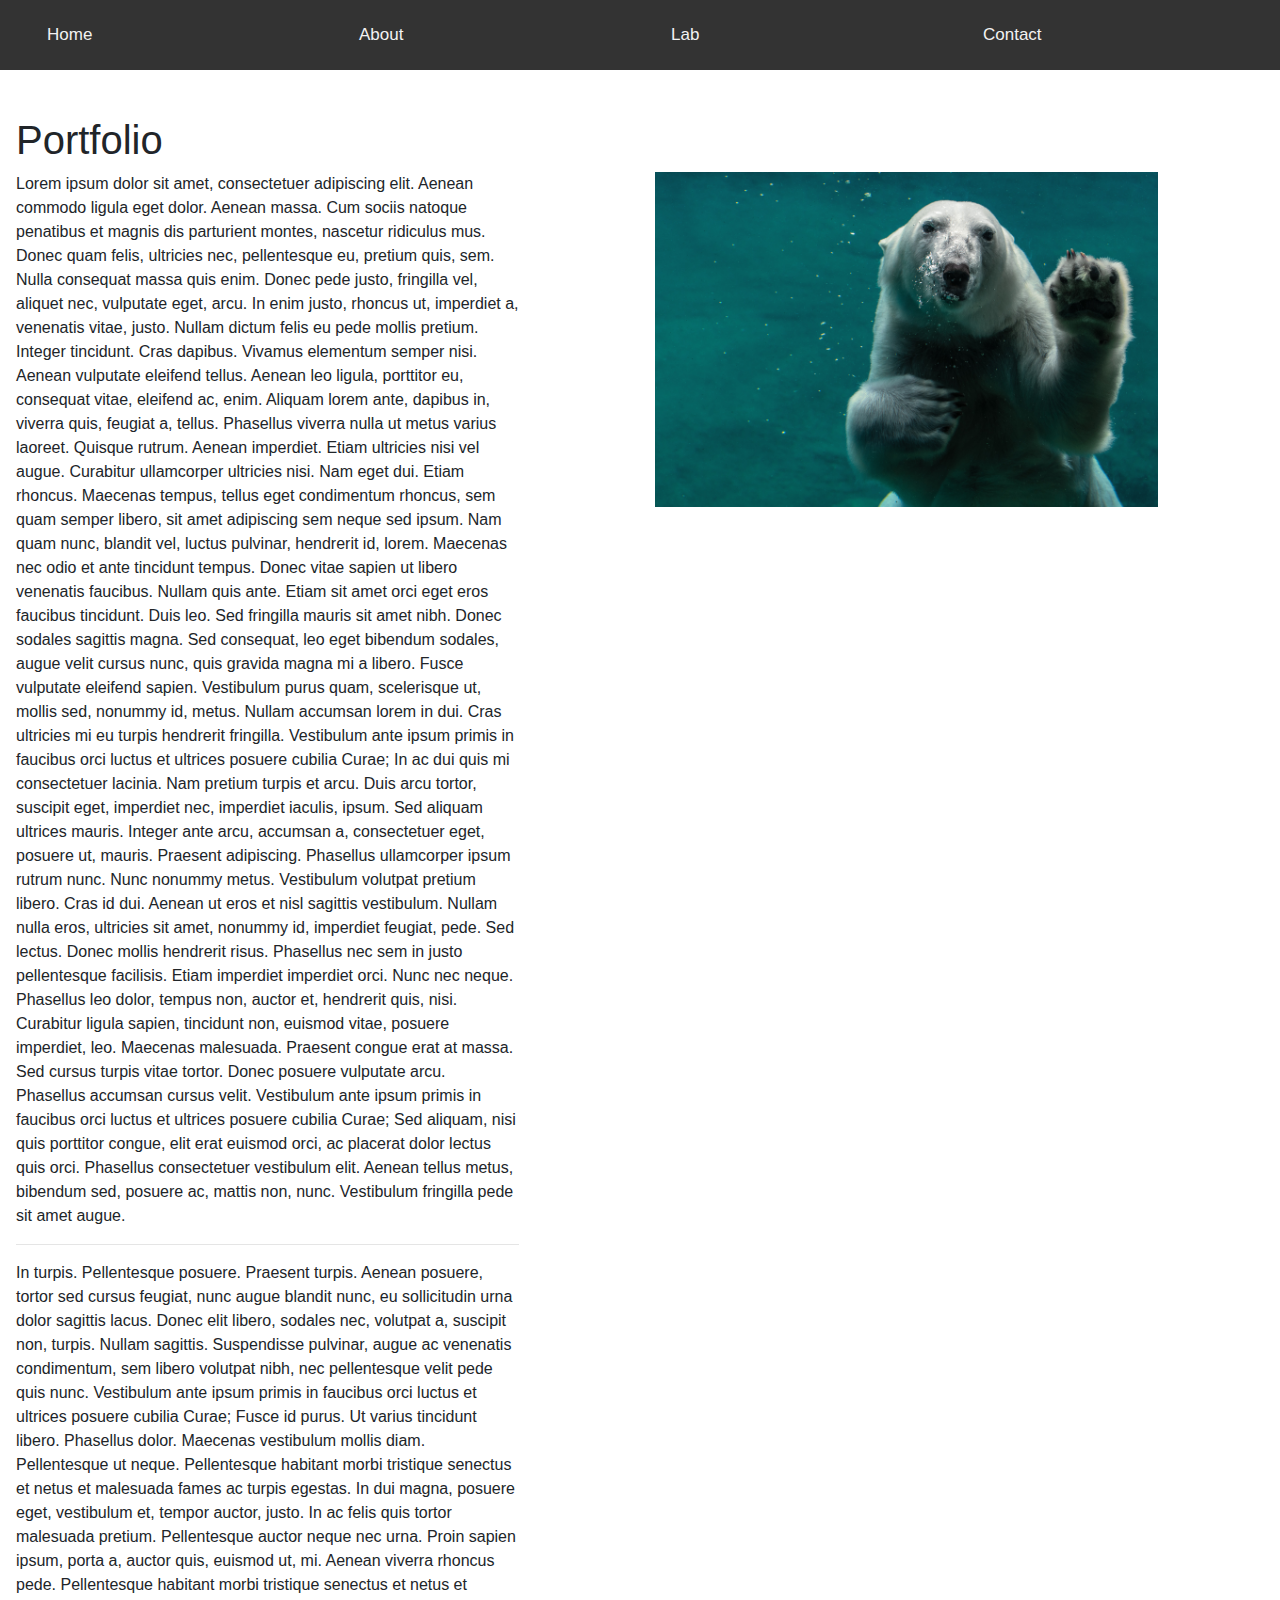
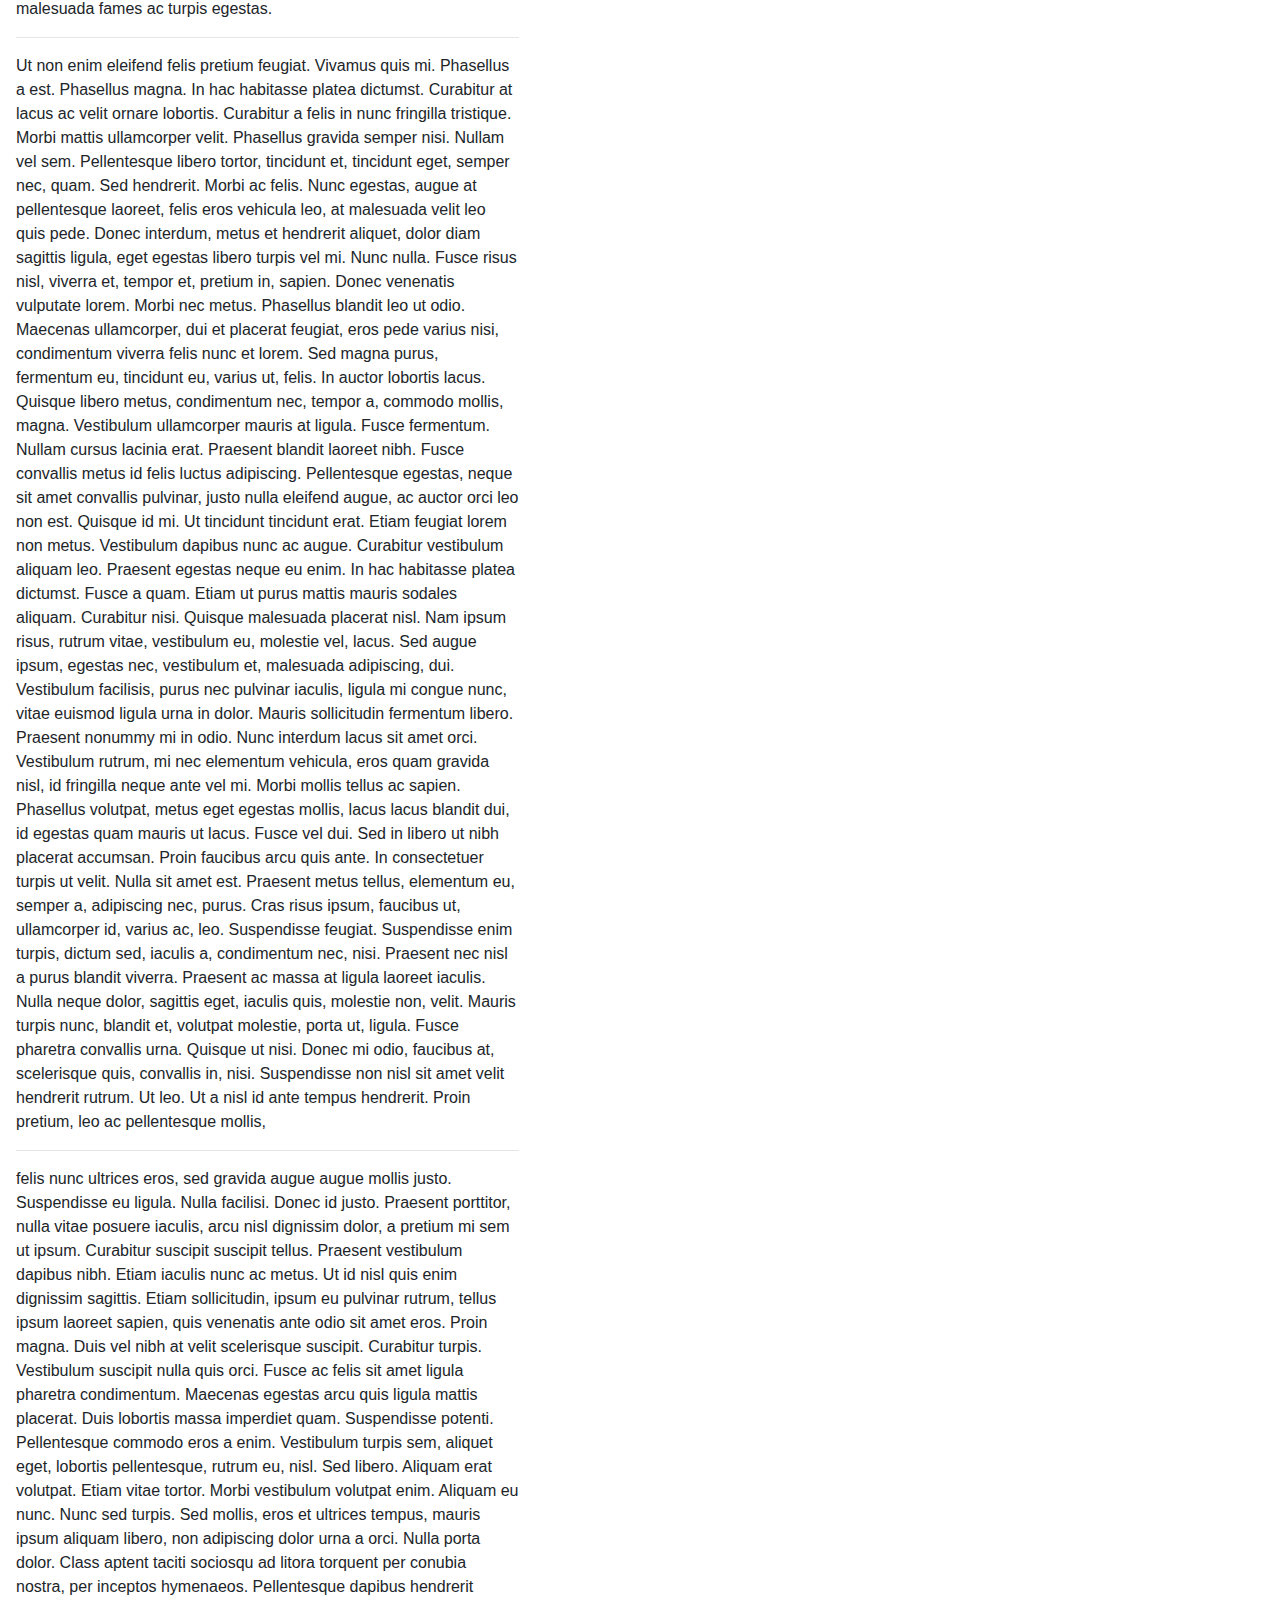
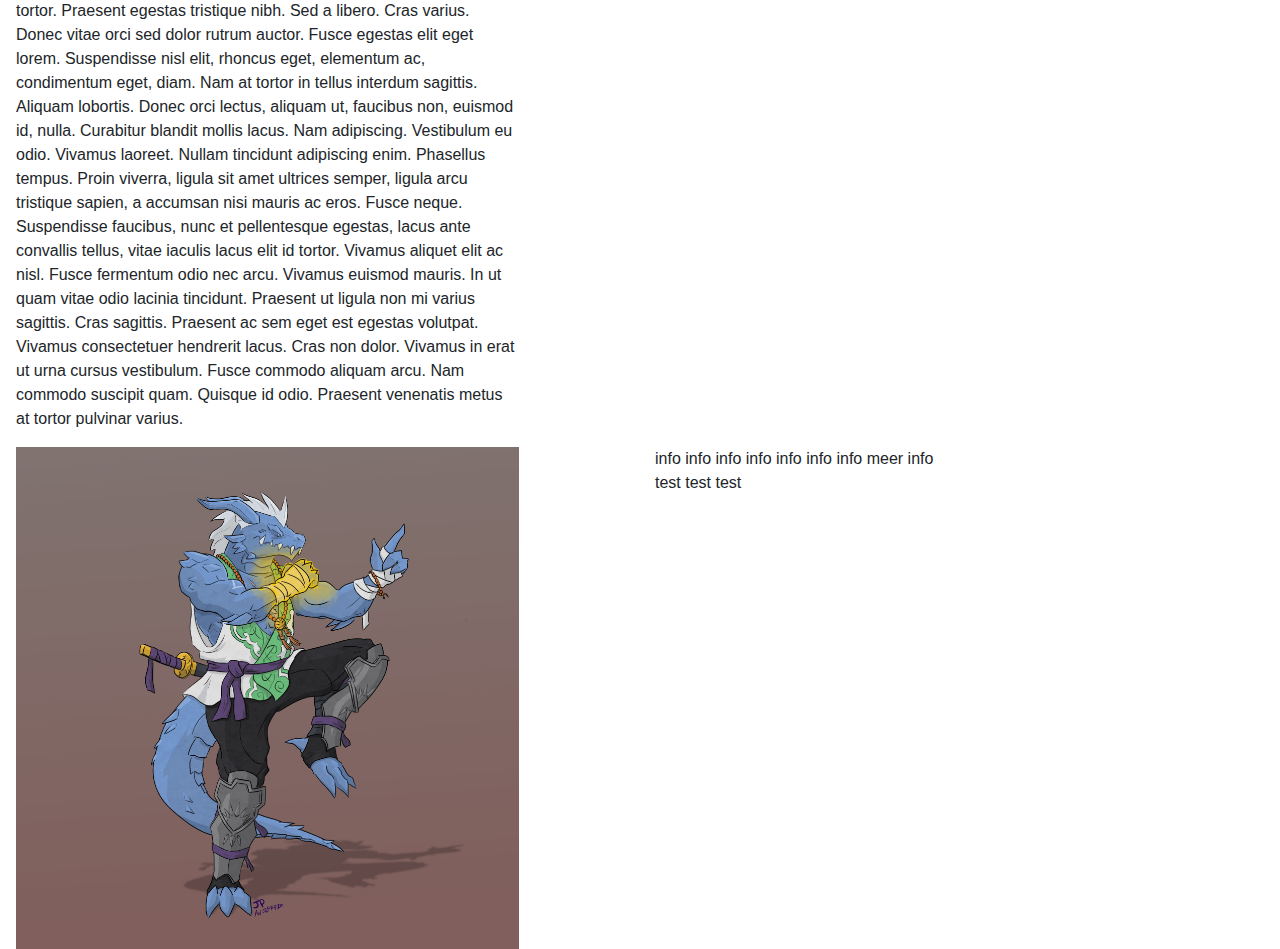
==== commit 20026348: "Merge branch 'Maikel_Branch' of https://github.com/MKCNelis/portofolio_Github into Maikel_Branch" ====
--- a/AboutPage.html
+++ b/AboutPage.html
@@ -98,7 +98,7 @@
                 </div>
                 <div class="col-md-1"></div>
                 <div class="col-md-5">
-                    <img width="100%" src="./afbeeldingen/Courage.gif" >
+                    <img width="100%" src="./afbeeldingen/peter-neumann-JZRlnfsdcj0-unsplash.jpg" >
                 </div>
             </div>
             
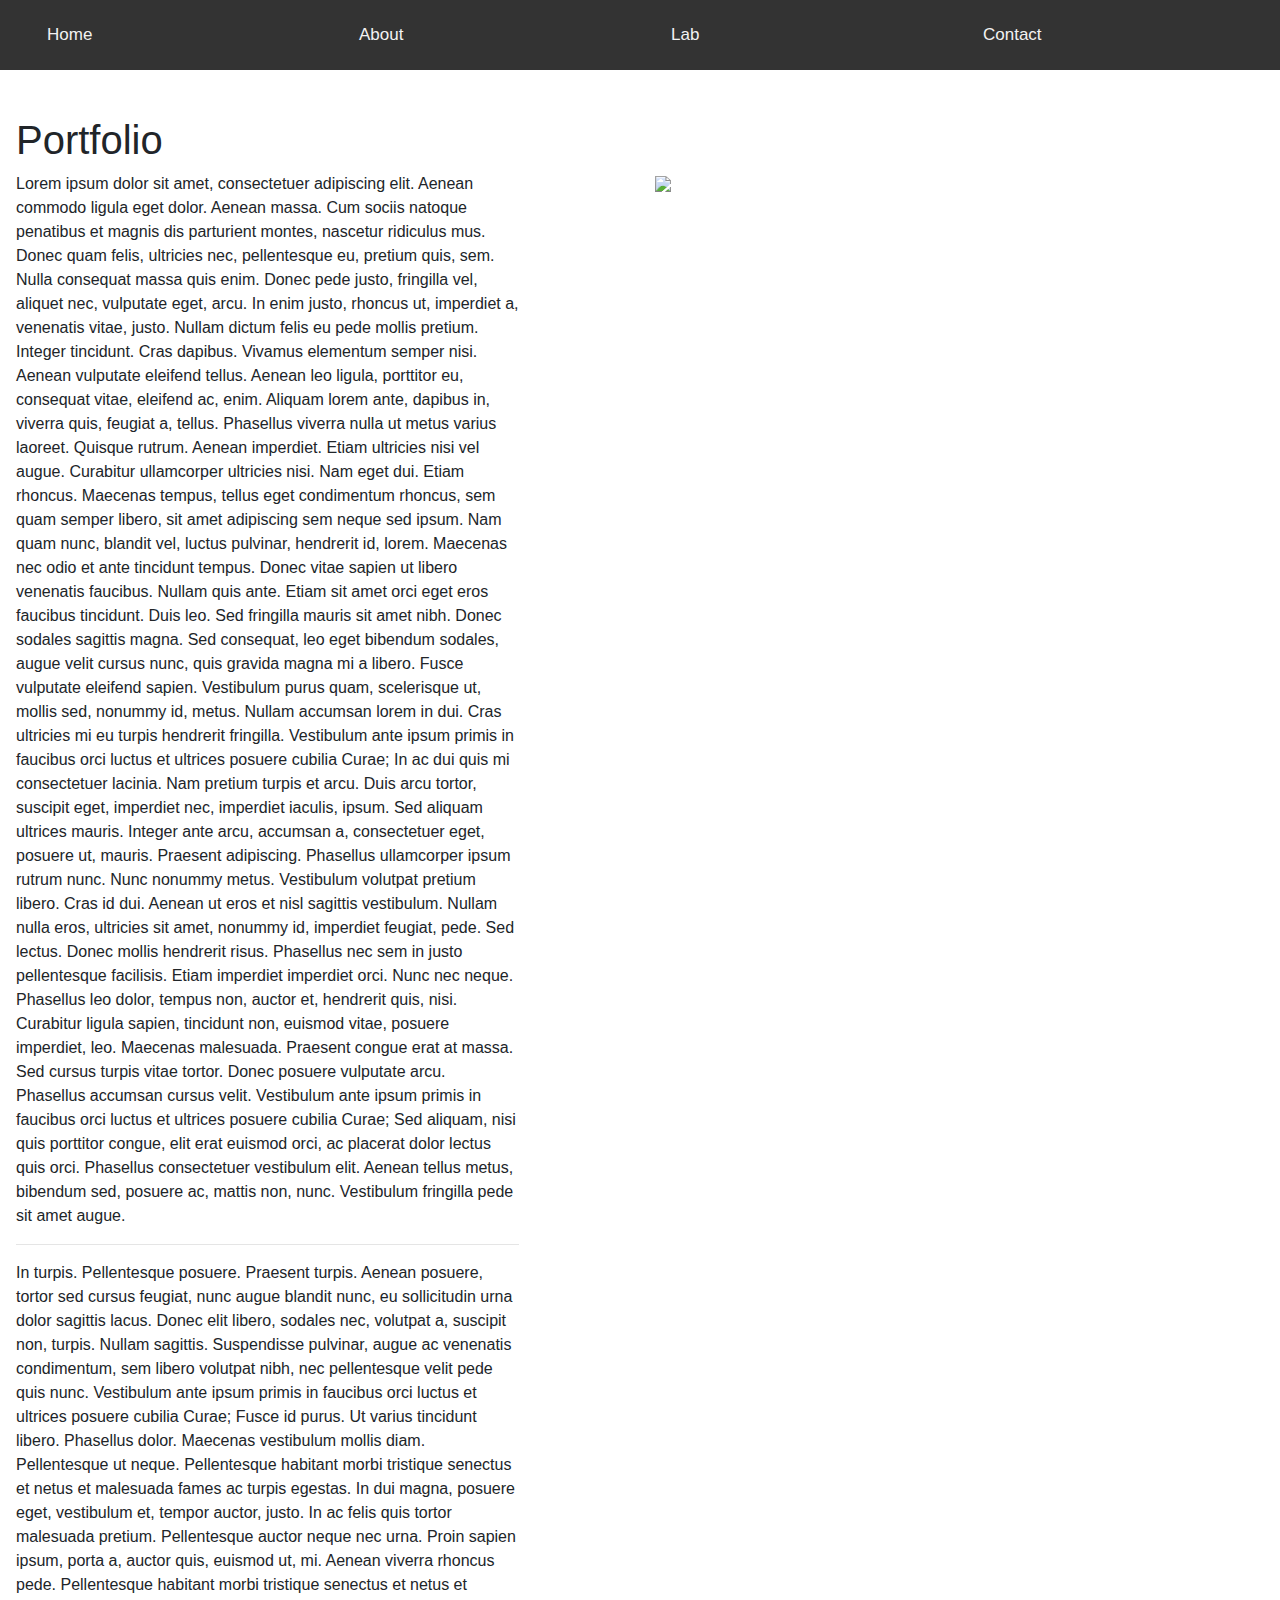
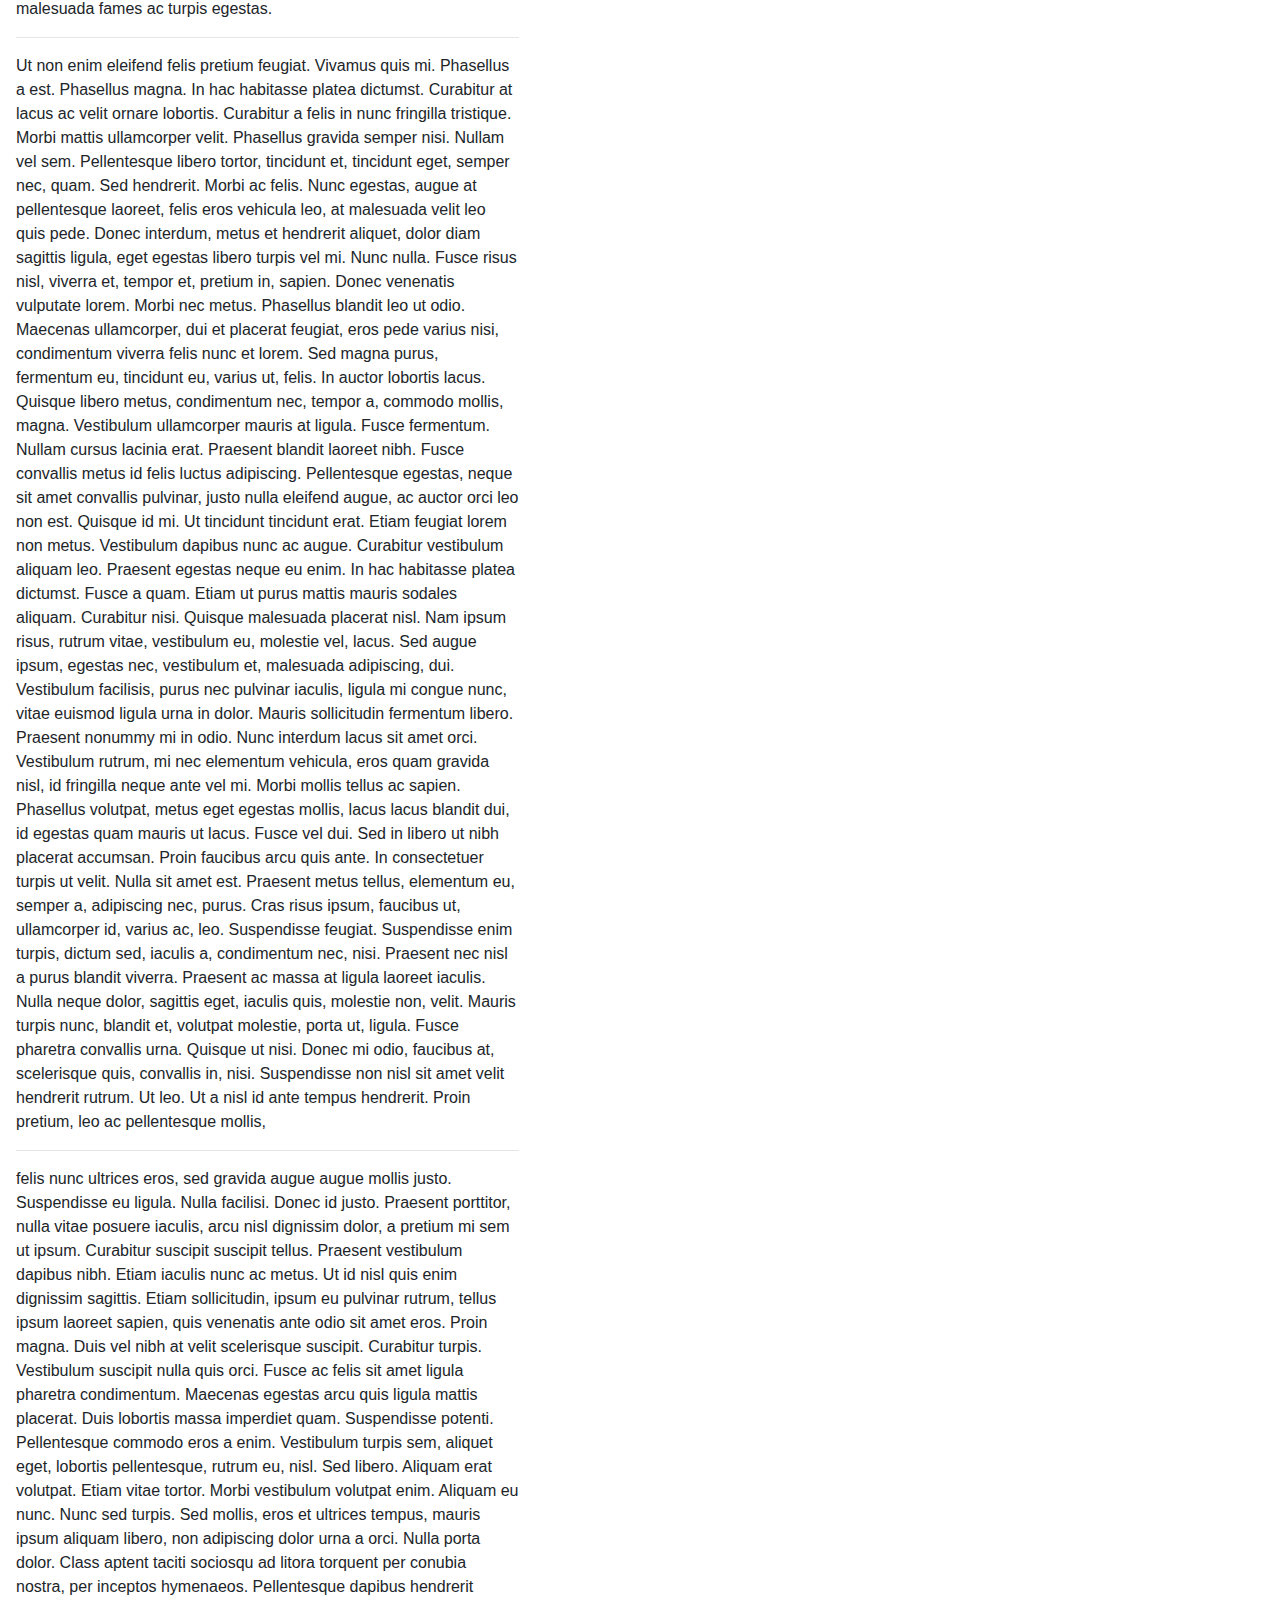
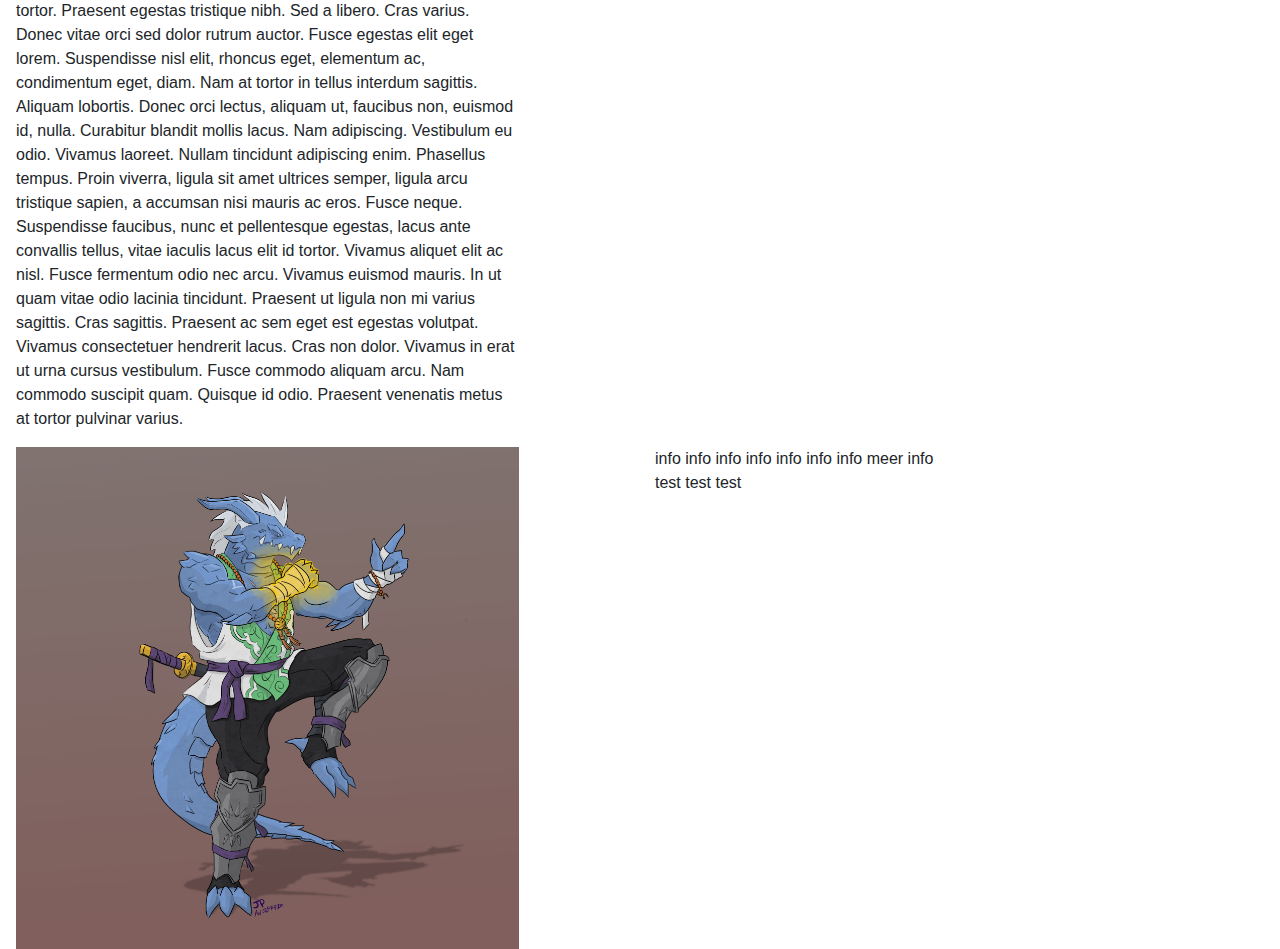
==== commit dc9205d1: "Merge branch 'pierre_branchs' into Maikel_Branch" ====
--- a/AboutPage.html
+++ b/AboutPage.html
@@ -98,7 +98,7 @@
                 </div>
                 <div class="col-md-1"></div>
                 <div class="col-md-5">
-                    <img width="100%" src="./afbeeldingen/peter-neumann-JZRlnfsdcj0-unsplash.jpg" >
+                    <img width="100%" src="./afbeeldingen/Courage.gif" >
                 </div>
             </div>
             
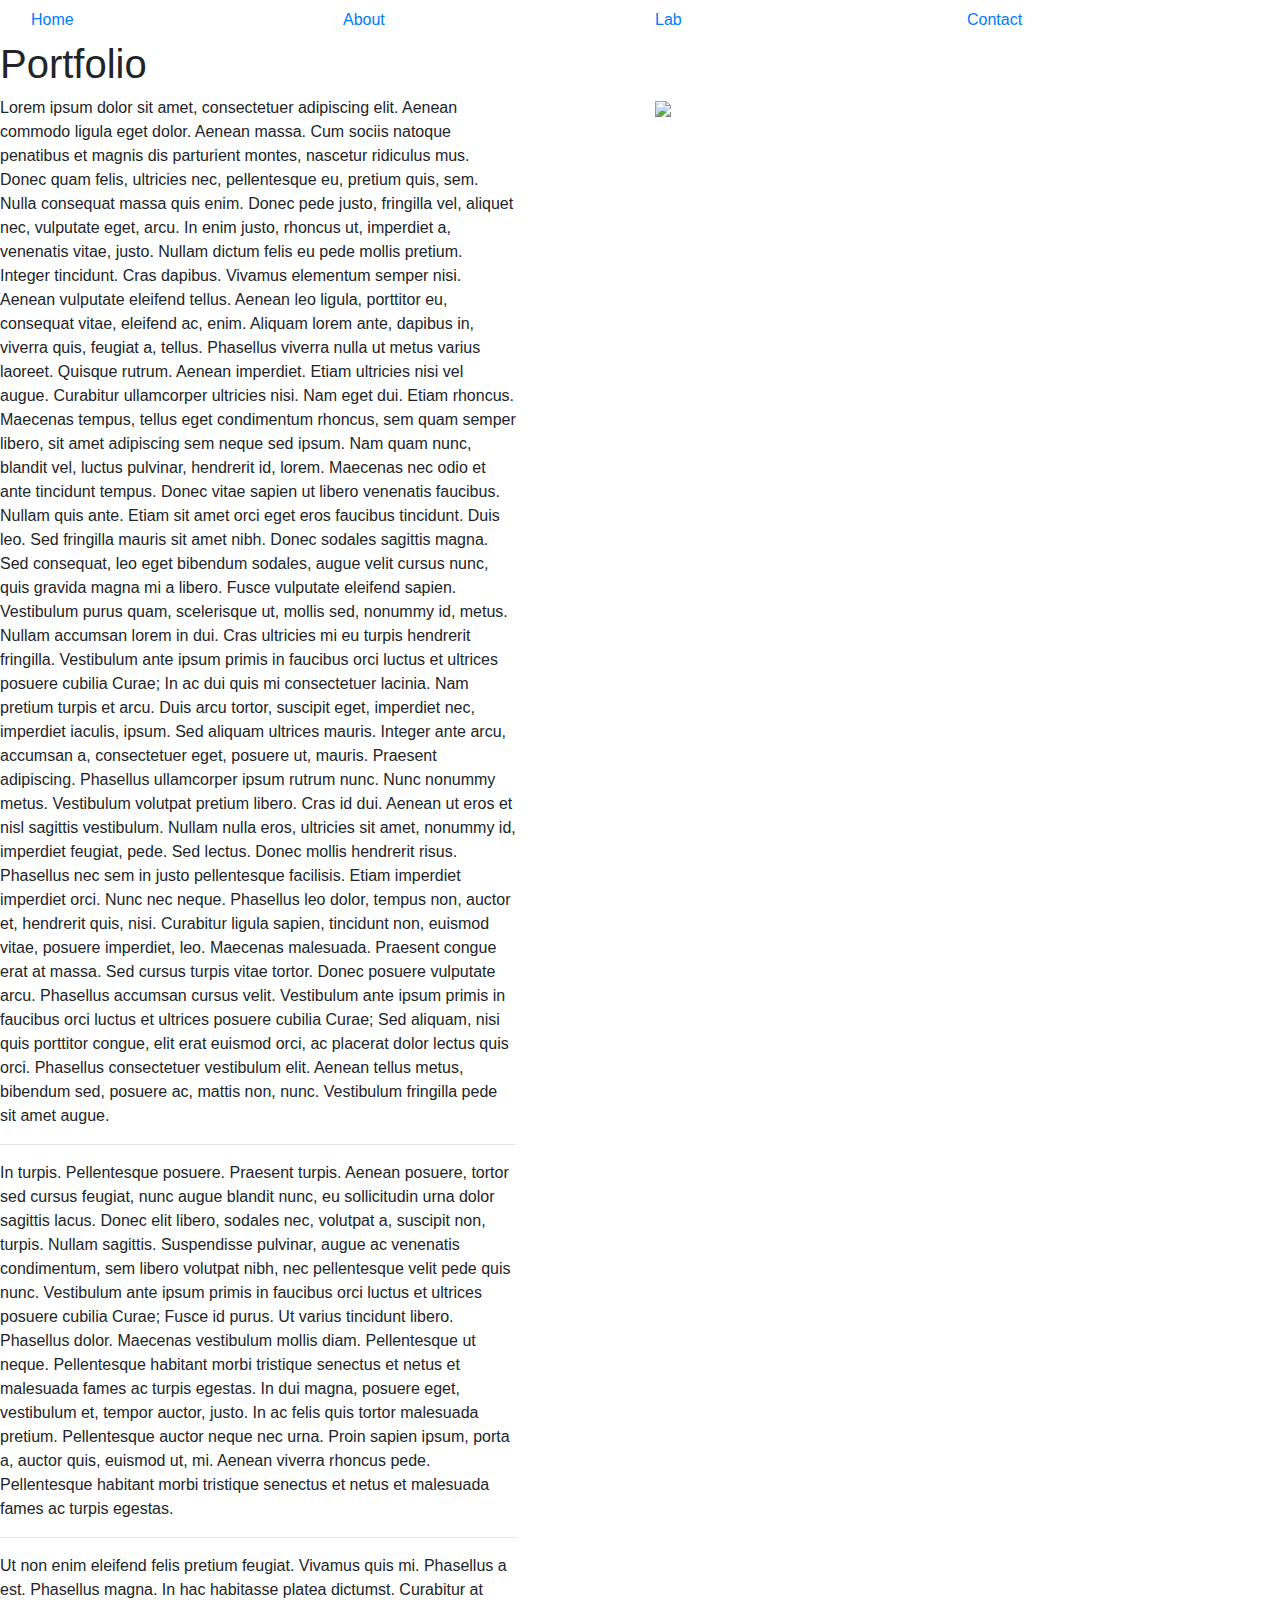
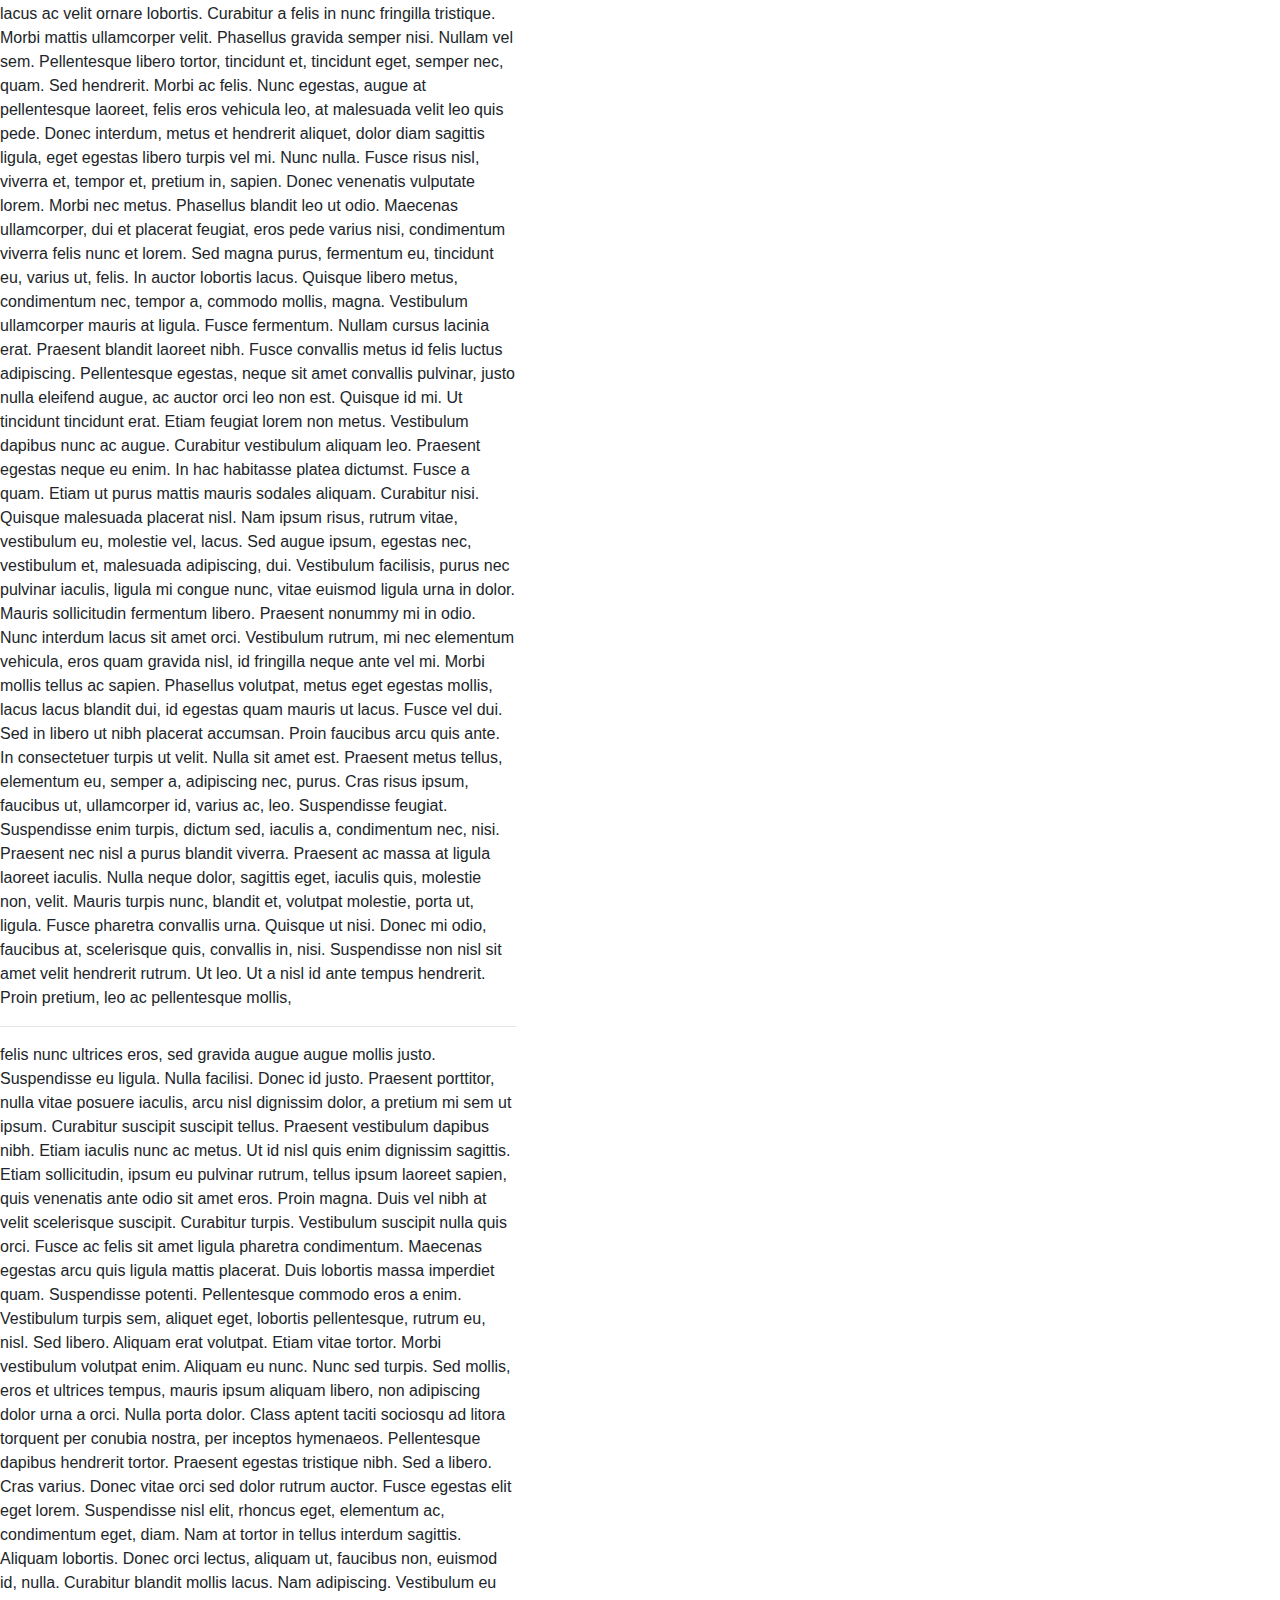
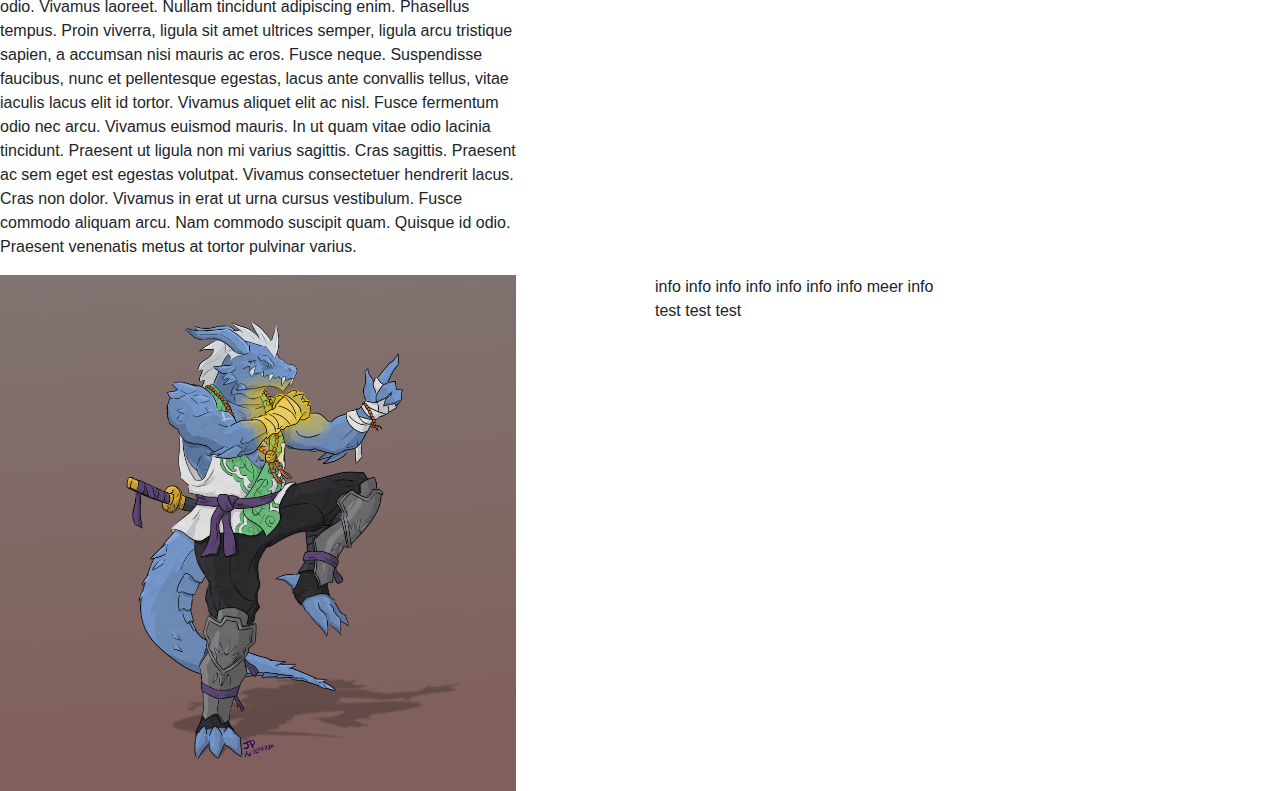
==== commit 931c0c4f: "changed the menu to work and look right and the same on every page, shortened the changing text, put" ====
--- a/AboutPage.html
+++ b/AboutPage.html
@@ -1,41 +1,6 @@
 <!DOCTYPE html>
 
 <html>
-    <style>
-
-        body {margin:0;}
-
-        .navbar {
-        overflow: hidden;
-        background-color: #333;
-        position: fixed;
-        text-align: center;
-        top: 0;
-        width: 100%;
-        }
-
-        .navbar a {
-        float: left;
-        display: block;
-        color: #f2f2f2;
-        text-align: center;
-        padding: 14px 16px;
-        text-decoration: none;
-        font-size: 17px;
-        }
-
-        .navbar a:hover {
-        background: #00ffff;
-        color: black;
-        }
-
-        .main {
-        padding: 16px;
-        margin-top: 30px;
-        height: 1500px; /* Used in this example to enable scrolling */
-        }
-    </style>
-
     <head>
         <meta charset="UTF-8">
         <meta name="viewport" content="width=device-width, initial-scale=1.0">
@@ -43,6 +8,9 @@
         <script src="https://code.jquery.com/jquery-3.3.1.slim.min.js" integrity="sha384-q8i/X+965DzO0rT7abK41JStQIAqVgRVzpbzo5smXKp4YfRvH+8abtTE1Pi6jizo" crossorigin="anonymous"></script>
         <script src="https://cdnjs.cloudflare.com/ajax/libs/popper.js/1.14.7/umd/popper.min.js" integrity="sha384-UO2eT0CpHqdSJQ6hJty5KVphtPhzWj9WO1clHTMGa3JDZwrnQq4sF86dIHNDz0W1" crossorigin="anonymous"></script>
         <script src="https://stackpath.bootstrapcdn.com/bootstrap/4.3.1/js/bootstrap.min.js" integrity="sha384-JjSmVgyd0p3pXB1rRibZUAYoIIy6OrQ6VrjIEaFf/nJGzIxFDsf4x0xIM+B07jRM" crossorigin="anonymous"></script>
+        <link rel="stylesheet" href="https://cdnjs.cloudflare.com/ajax/libs/normalize/5.0.0/normalize.min.css">
+        <link rel='stylesheet' Type='text/css' href="CSS\Stylesheet.css">
+        <script src='JavaSript_files\script.js'></script>
         <title>
             Portfolio
         </title>
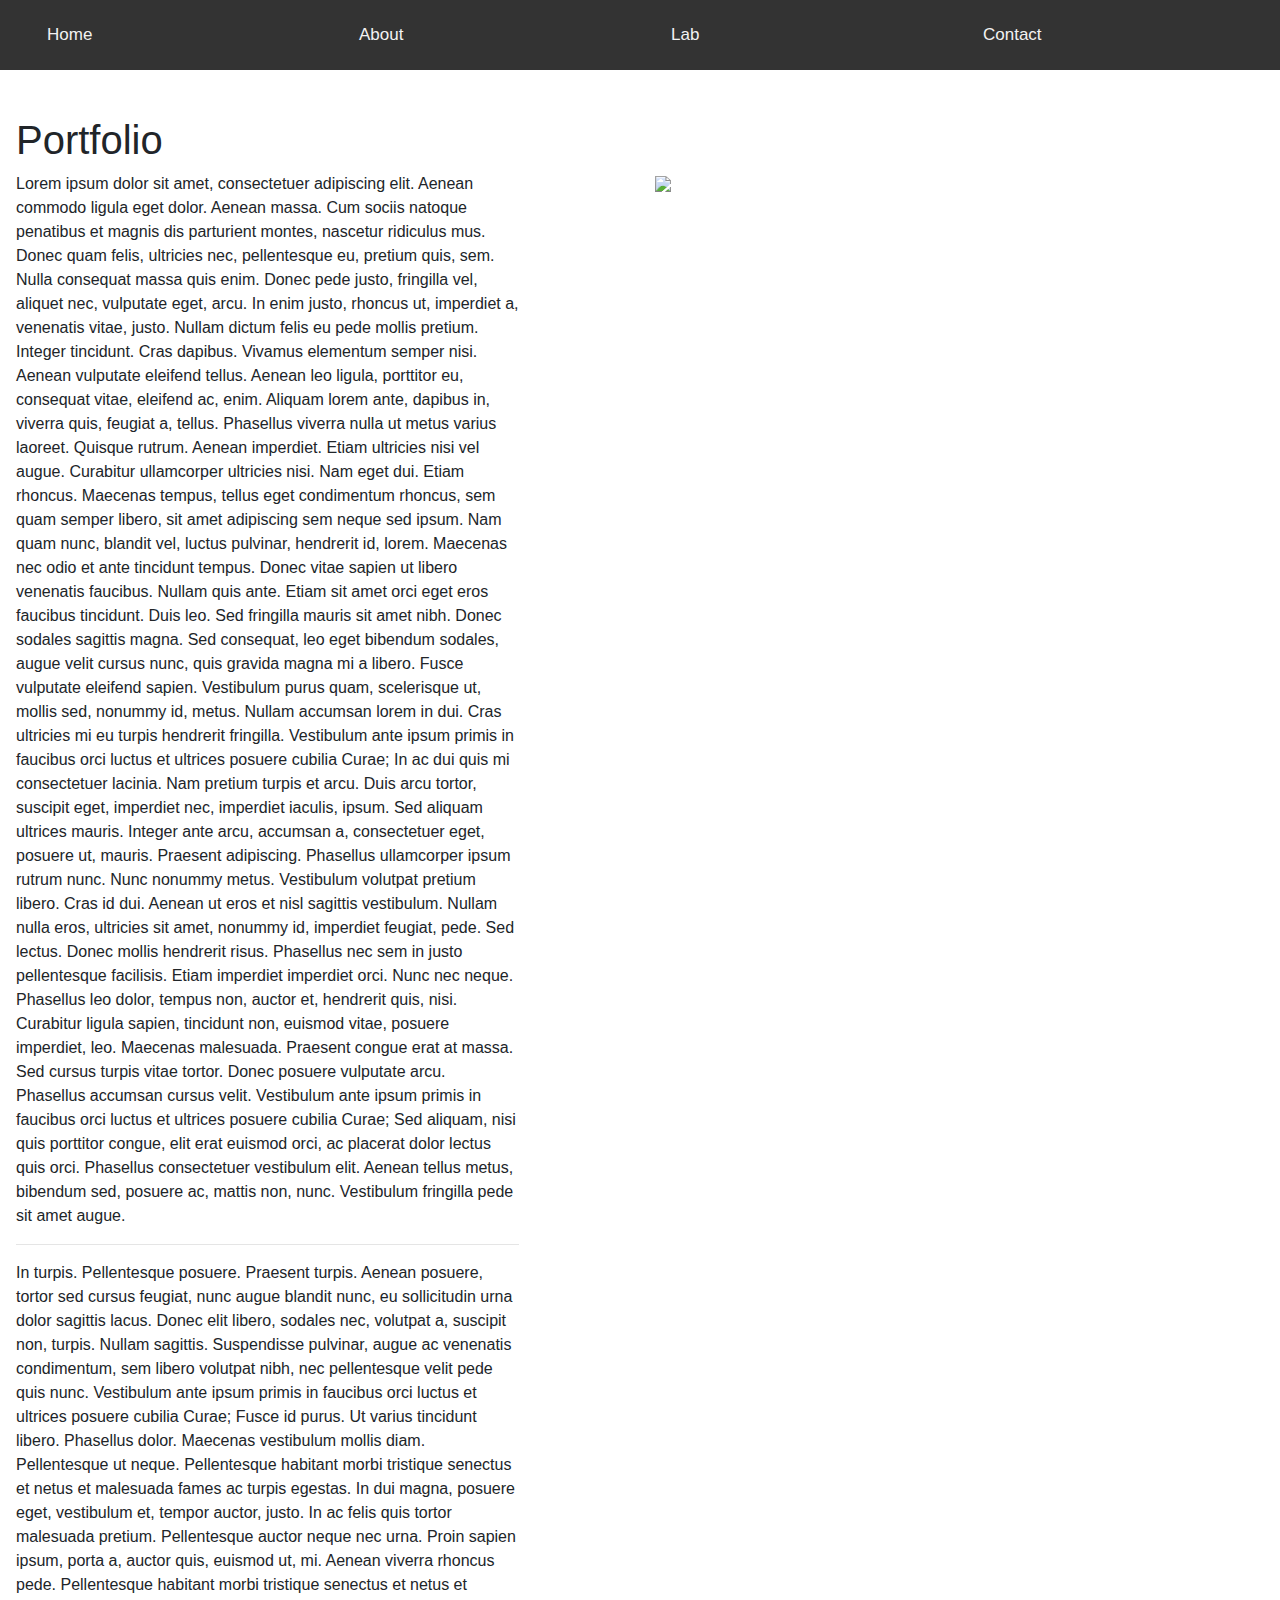
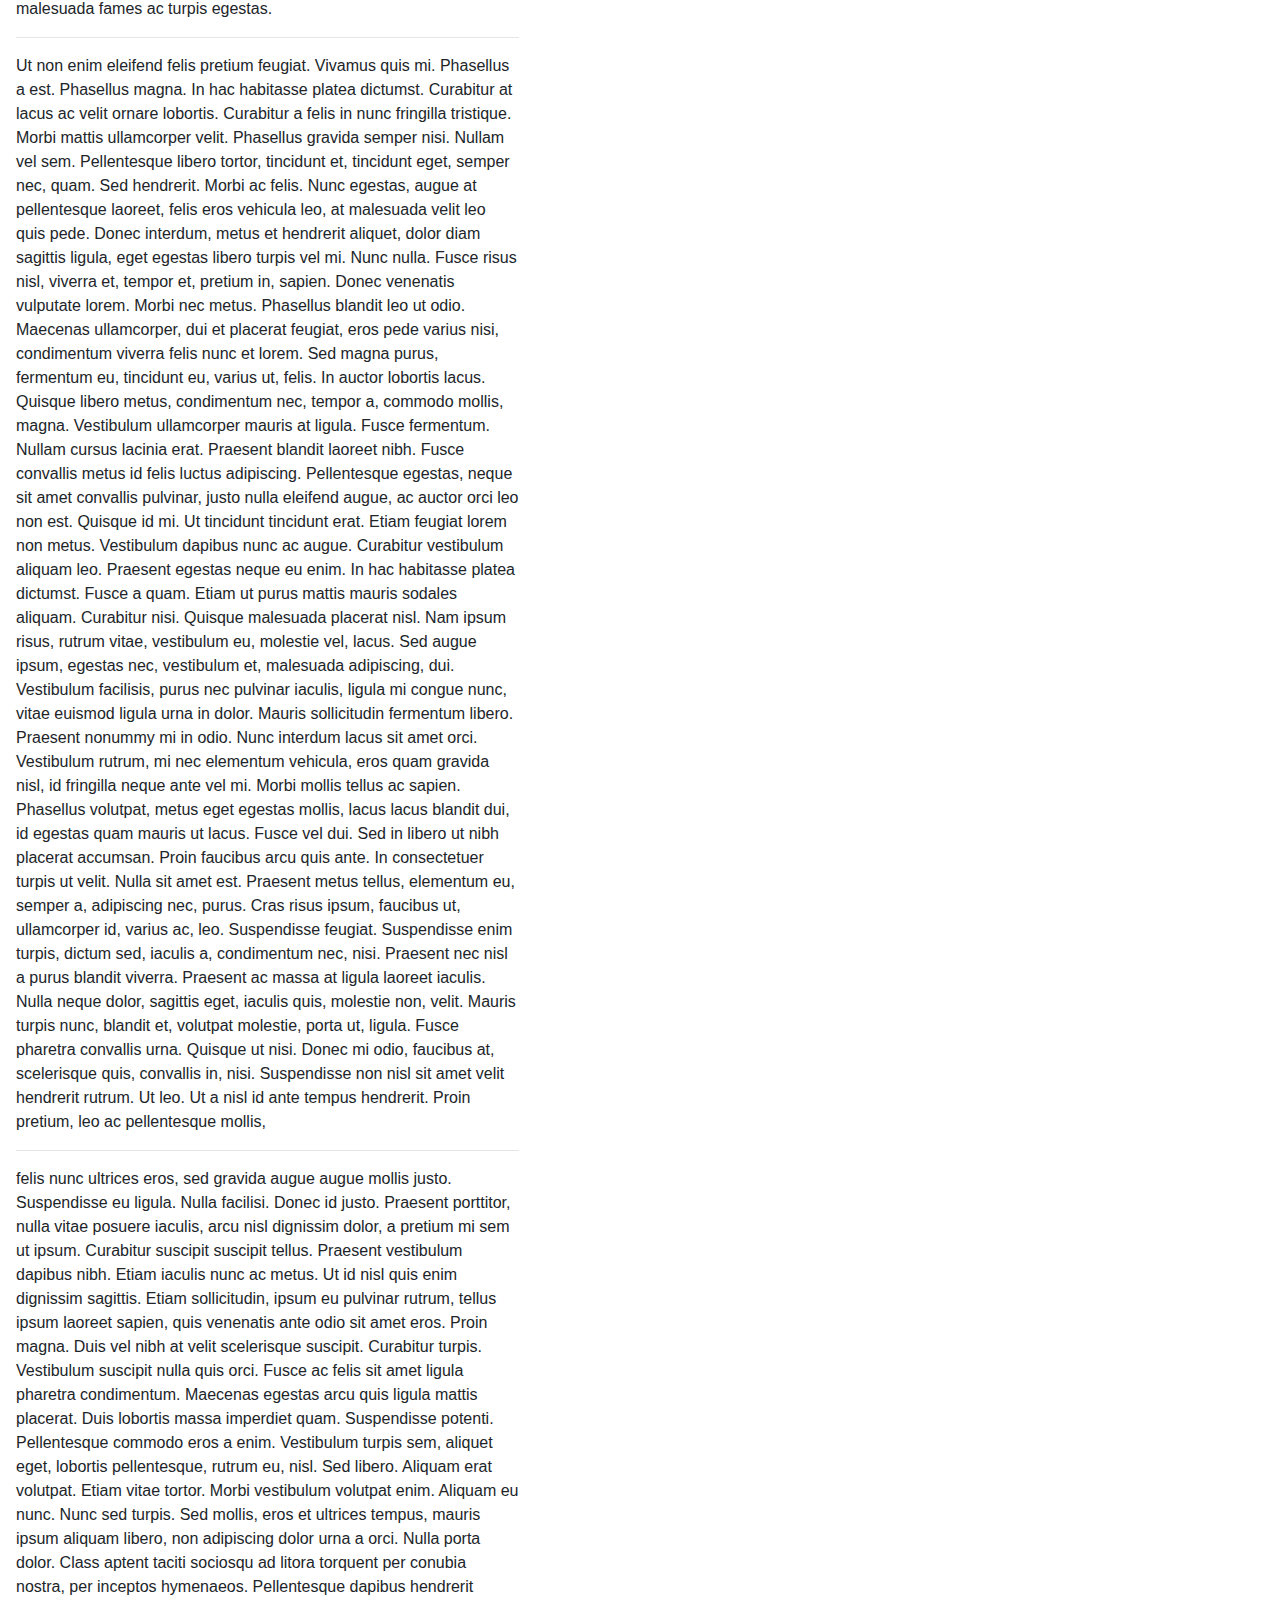
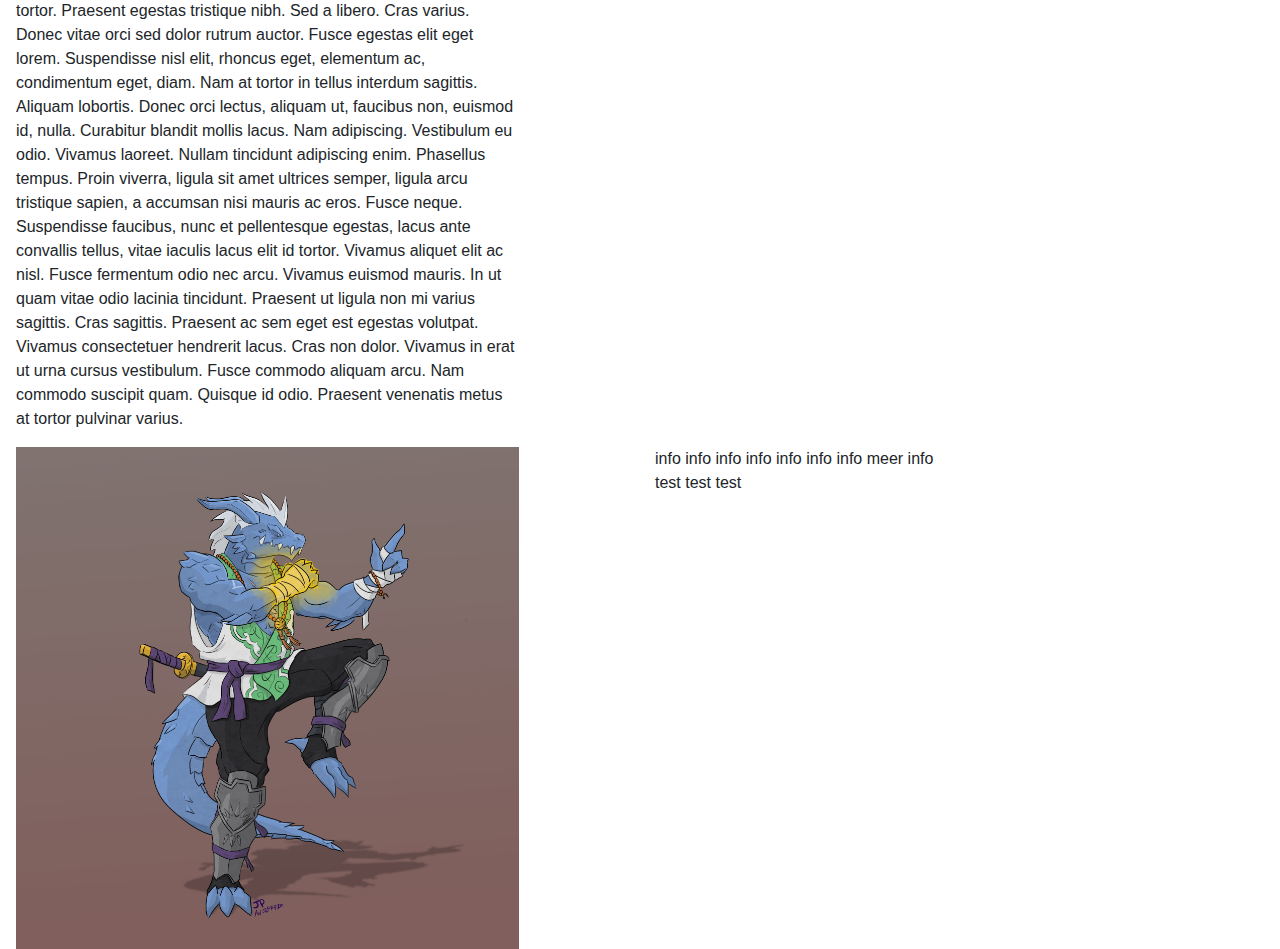
==== commit 00f8db13: "Merge branch 'Maikel_Branch' of https://github.com/MKCNelis/portofolio_Github into Maikel_Branch" ====
--- a/AboutPage.html
+++ b/AboutPage.html
@@ -1,6 +1,41 @@
 <!DOCTYPE html>
 
 <html>
+    <style>
+
+        body {margin:0;}
+
+        .navbar {
+        overflow: hidden;
+        background-color: #333;
+        position: fixed;
+        text-align: center;
+        top: 0;
+        width: 100%;
+        }
+
+        .navbar a {
+        float: left;
+        display: block;
+        color: #f2f2f2;
+        text-align: center;
+        padding: 14px 16px;
+        text-decoration: none;
+        font-size: 17px;
+        }
+
+        .navbar a:hover {
+        background: #00ffff;
+        color: black;
+        }
+
+        .main {
+        padding: 16px;
+        margin-top: 30px;
+        height: 1500px; /* Used in this example to enable scrolling */
+        }
+    </style>
+
     <head>
         <meta charset="UTF-8">
         <meta name="viewport" content="width=device-width, initial-scale=1.0">
@@ -8,9 +43,6 @@
         <script src="https://code.jquery.com/jquery-3.3.1.slim.min.js" integrity="sha384-q8i/X+965DzO0rT7abK41JStQIAqVgRVzpbzo5smXKp4YfRvH+8abtTE1Pi6jizo" crossorigin="anonymous"></script>
         <script src="https://cdnjs.cloudflare.com/ajax/libs/popper.js/1.14.7/umd/popper.min.js" integrity="sha384-UO2eT0CpHqdSJQ6hJty5KVphtPhzWj9WO1clHTMGa3JDZwrnQq4sF86dIHNDz0W1" crossorigin="anonymous"></script>
         <script src="https://stackpath.bootstrapcdn.com/bootstrap/4.3.1/js/bootstrap.min.js" integrity="sha384-JjSmVgyd0p3pXB1rRibZUAYoIIy6OrQ6VrjIEaFf/nJGzIxFDsf4x0xIM+B07jRM" crossorigin="anonymous"></script>
-        <link rel="stylesheet" href="https://cdnjs.cloudflare.com/ajax/libs/normalize/5.0.0/normalize.min.css">
-        <link rel='stylesheet' Type='text/css' href="CSS\Stylesheet.css">
-        <script src='JavaSript_files\script.js'></script>
         <title>
             Portfolio
         </title>
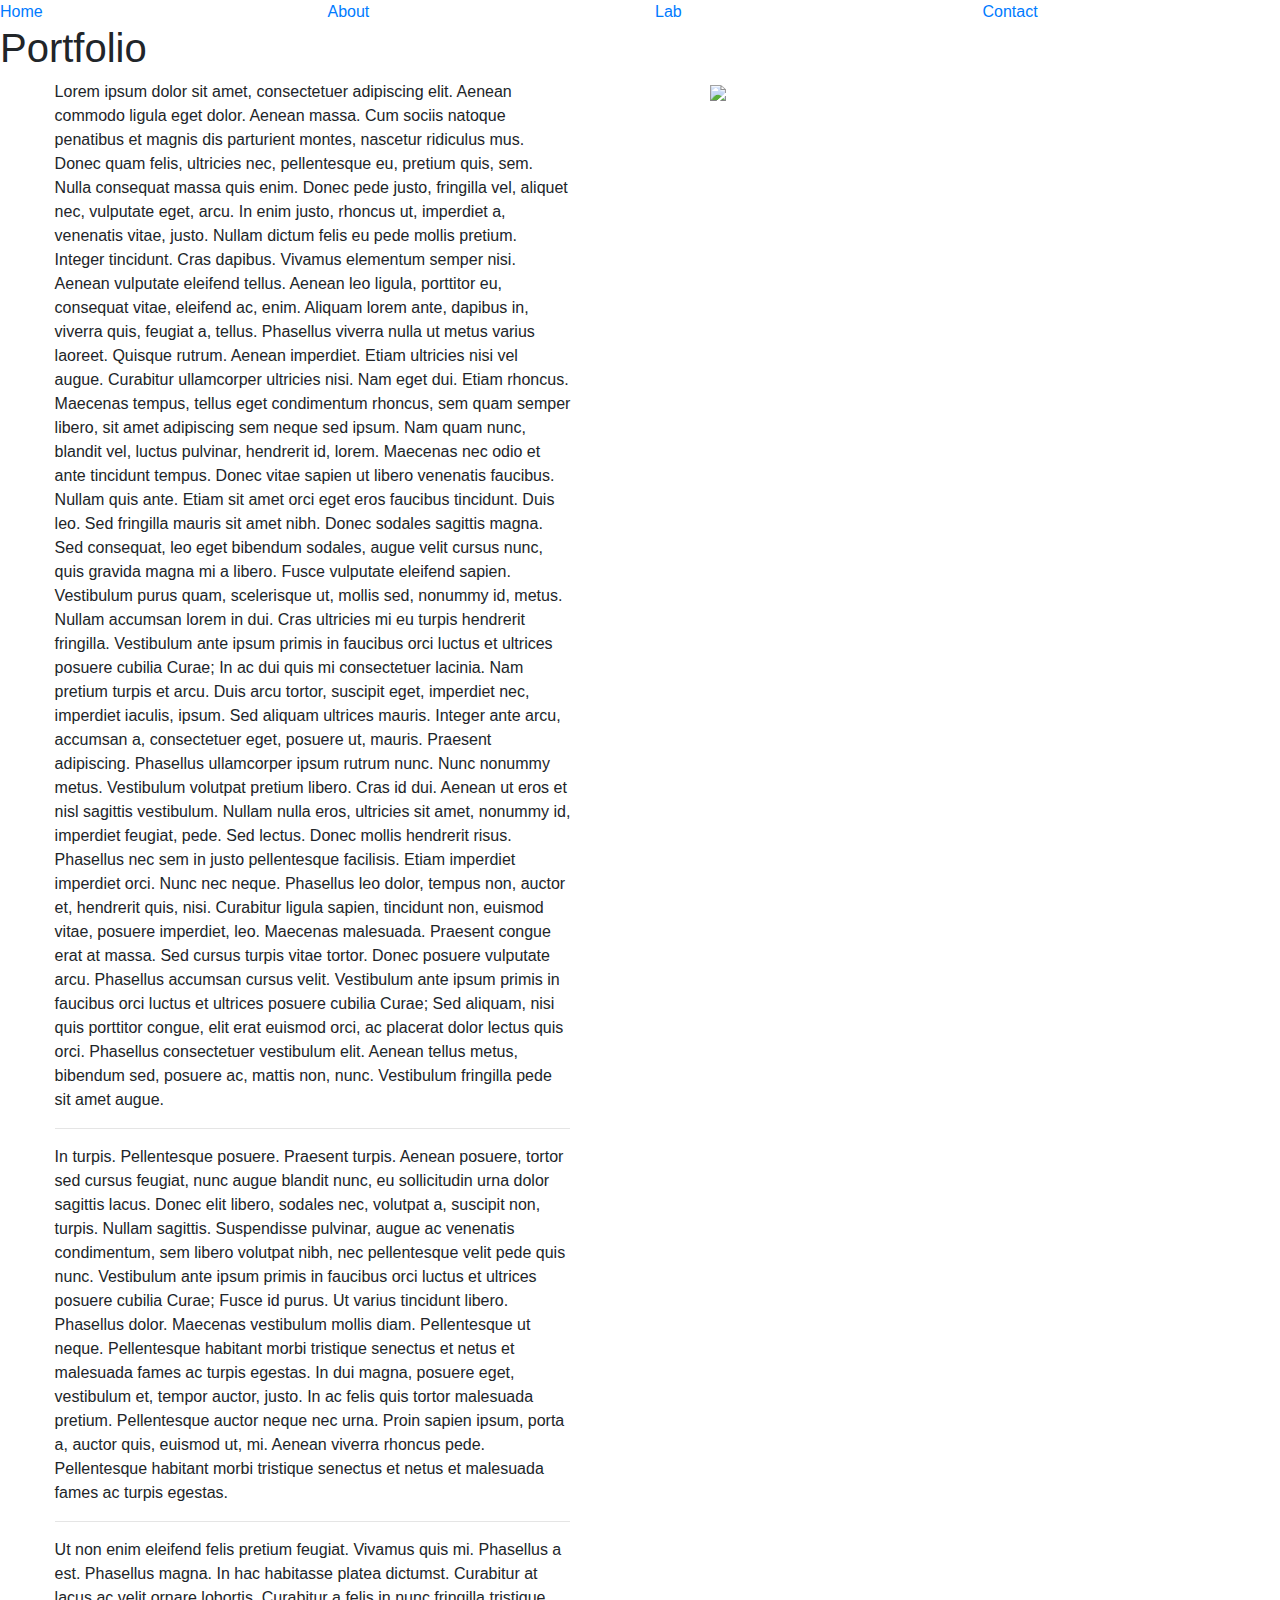
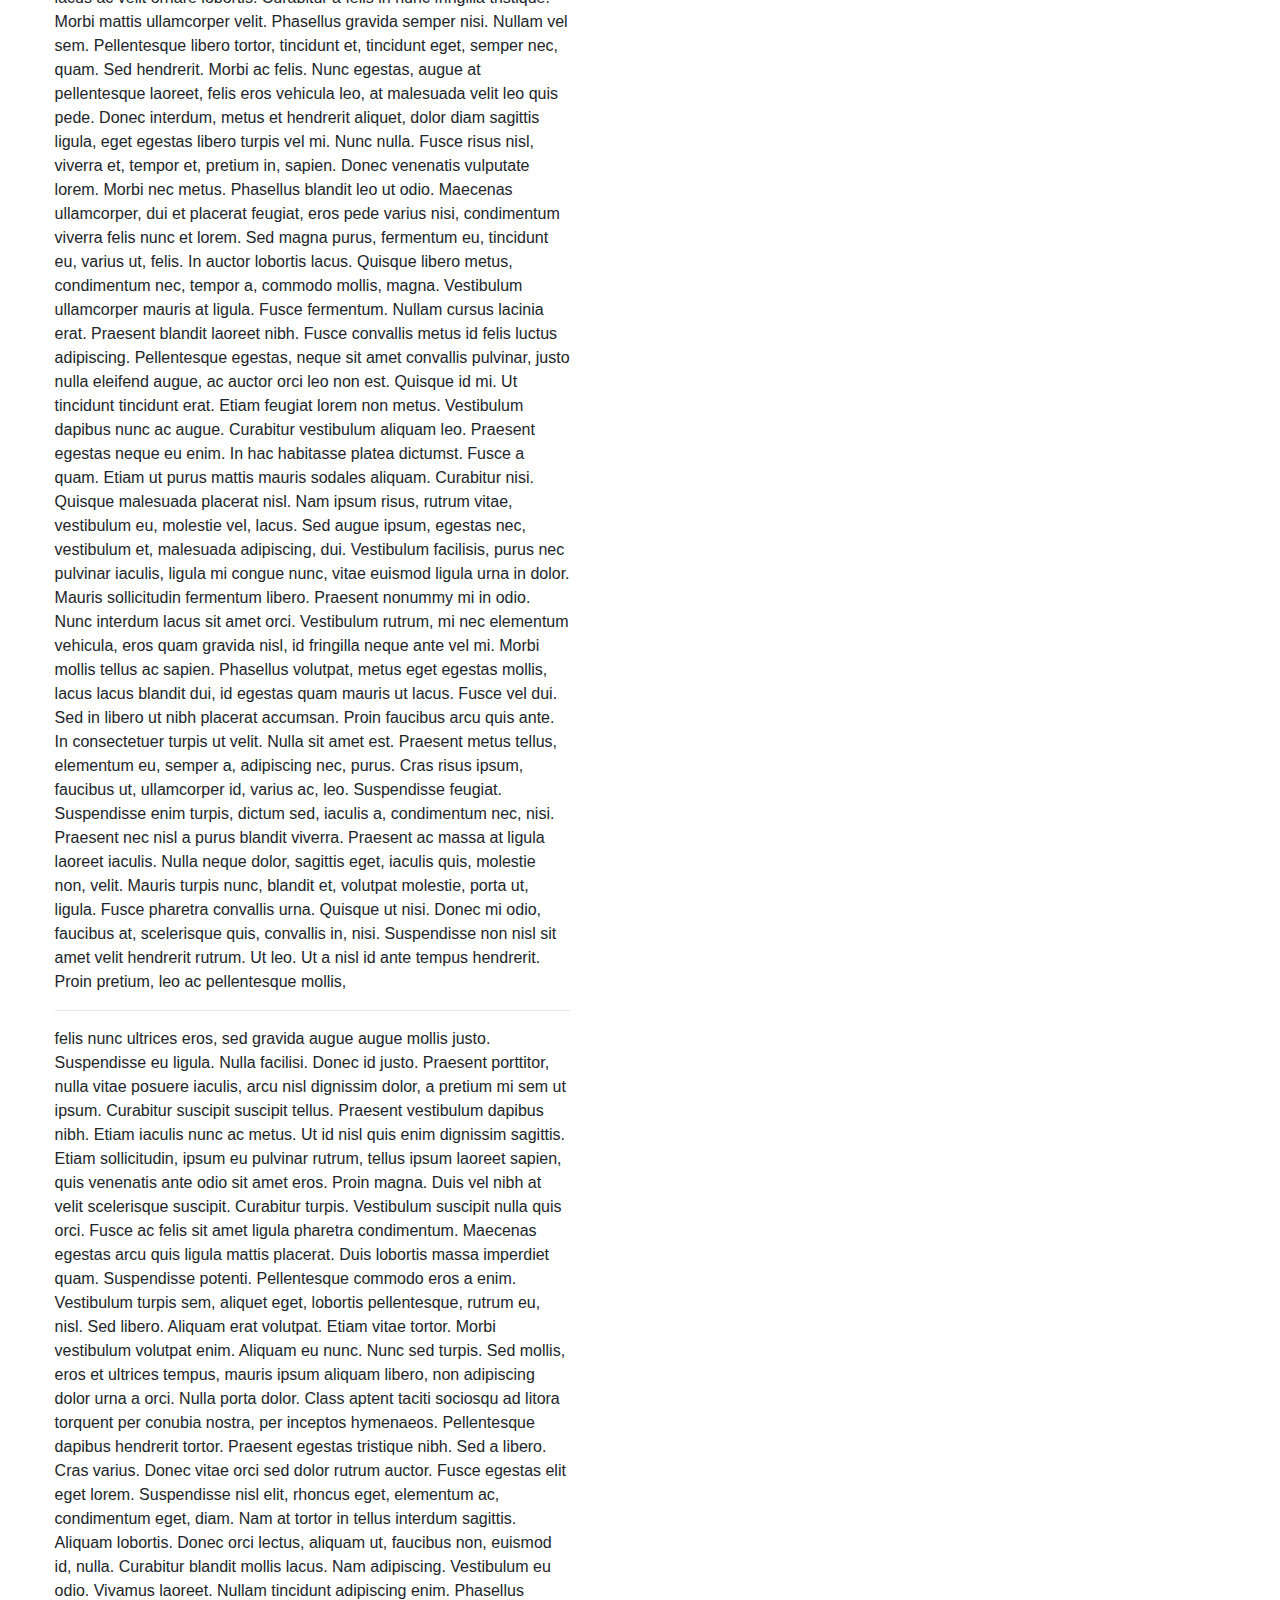
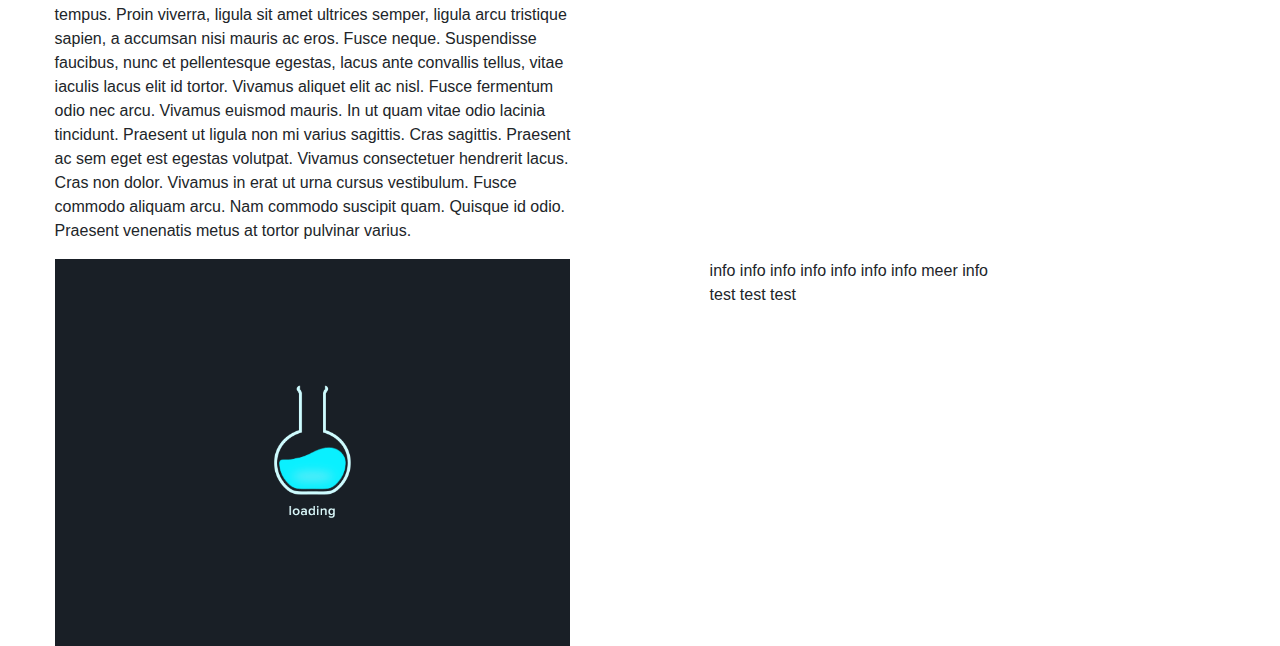
==== commit a050149b: "stupid little mistakes fixed, changed the test picture to a test gif, saved the menu bar on every pa" ====
--- a/AboutPage.html
+++ b/AboutPage.html
@@ -1,41 +1,6 @@
 <!DOCTYPE html>
 
 <html>
-    <style>
-
-        body {margin:0;}
-
-        .navbar {
-        overflow: hidden;
-        background-color: #333;
-        position: fixed;
-        text-align: center;
-        top: 0;
-        width: 100%;
-        }
-
-        .navbar a {
-        float: left;
-        display: block;
-        color: #f2f2f2;
-        text-align: center;
-        padding: 14px 16px;
-        text-decoration: none;
-        font-size: 17px;
-        }
-
-        .navbar a:hover {
-        background: #00ffff;
-        color: black;
-        }
-
-        .main {
-        padding: 16px;
-        margin-top: 30px;
-        height: 1500px; /* Used in this example to enable scrolling */
-        }
-    </style>
-
     <head>
         <meta charset="UTF-8">
         <meta name="viewport" content="width=device-width, initial-scale=1.0">
@@ -43,6 +8,9 @@
         <script src="https://code.jquery.com/jquery-3.3.1.slim.min.js" integrity="sha384-q8i/X+965DzO0rT7abK41JStQIAqVgRVzpbzo5smXKp4YfRvH+8abtTE1Pi6jizo" crossorigin="anonymous"></script>
         <script src="https://cdnjs.cloudflare.com/ajax/libs/popper.js/1.14.7/umd/popper.min.js" integrity="sha384-UO2eT0CpHqdSJQ6hJty5KVphtPhzWj9WO1clHTMGa3JDZwrnQq4sF86dIHNDz0W1" crossorigin="anonymous"></script>
         <script src="https://stackpath.bootstrapcdn.com/bootstrap/4.3.1/js/bootstrap.min.js" integrity="sha384-JjSmVgyd0p3pXB1rRibZUAYoIIy6OrQ6VrjIEaFf/nJGzIxFDsf4x0xIM+B07jRM" crossorigin="anonymous"></script>
+        <link rel="stylesheet" href="https://cdnjs.cloudflare.com/ajax/libs/normalize/5.0.0/normalize.min.css">
+        <link rel='stylesheet' Type='text/css' href="CSS\Stylesheet.css">
+        <script src='JavaSript_files\script.js'></script>
         <title>
             Portfolio
         </title>
@@ -50,8 +18,8 @@
     
     <body>
         <!--menu balk-->
-        <div class="navbar">
-            <div class="col-md-3"><a href="./index.html">Home</a></div>
+        <div class="row justify-content-center" id="navbar">
+            <div class="col-md-3" id="homePageMenu"><a href="./index.html#home">Home</a></div>
             <div class="col-md-3"><a href="./AboutPage.html">About</a></div>
             <div class="col-md-3"><a href="./LabPage.html">Lab</a></div>
             <div class="col-md-3"><a href="./ContactPage.html">Contact</a></div>
@@ -62,7 +30,7 @@
             <h1 id="Home">Portfolio</h1>
 
             <!--eerste rij met 2 colommen (afbeelding rechts, text links)-->
-            <div class="row jusstify-content-center">
+            <div class="row justify-content-center">
                 <div class="col-md-5">
                     <p>
                         Lorem ipsum dolor sit amet, consectetuer adipiscing elit. Aenean commodo ligula eget dolor. Aenean massa. Cum sociis natoque penatibus et magnis dis parturient montes, nascetur ridiculus mus. Donec quam felis, ultricies nec, pellentesque eu, pretium quis, sem. Nulla consequat massa quis enim. Donec pede justo, fringilla vel, aliquet nec, vulputate eget, arcu. In enim justo, rhoncus ut, imperdiet a, venenatis vitae, justo. Nullam dictum felis eu pede mollis pretium. Integer tincidunt. Cras dapibus. Vivamus elementum semper nisi. Aenean vulputate eleifend tellus. Aenean leo ligula, porttitor eu, consequat vitae, eleifend ac, enim. Aliquam lorem ante, dapibus in, viverra quis, feugiat a, tellus. Phasellus viverra nulla ut metus varius laoreet. Quisque rutrum. Aenean imperdiet. Etiam ultricies nisi vel augue. Curabitur ullamcorper ultricies nisi. Nam eget dui.
@@ -103,9 +71,9 @@
             </div>
             
             <!--tweede rij met 2 colommen (text rechts en afbeelding links)-->
-            <div class="row jusstify-content-center">
+            <div class="row justify-content-center">
                 <div class="col-md-5" align="center">
-                    <img width="100%" src="./afbeeldingen/testAfbeelding.png" >
+                    <img width="100%" src="./afbeeldingen/testAfbeelding.gif" >
                 </div>
                 <div class="col-md-1"></div>
                 <div class="col-md-5">
